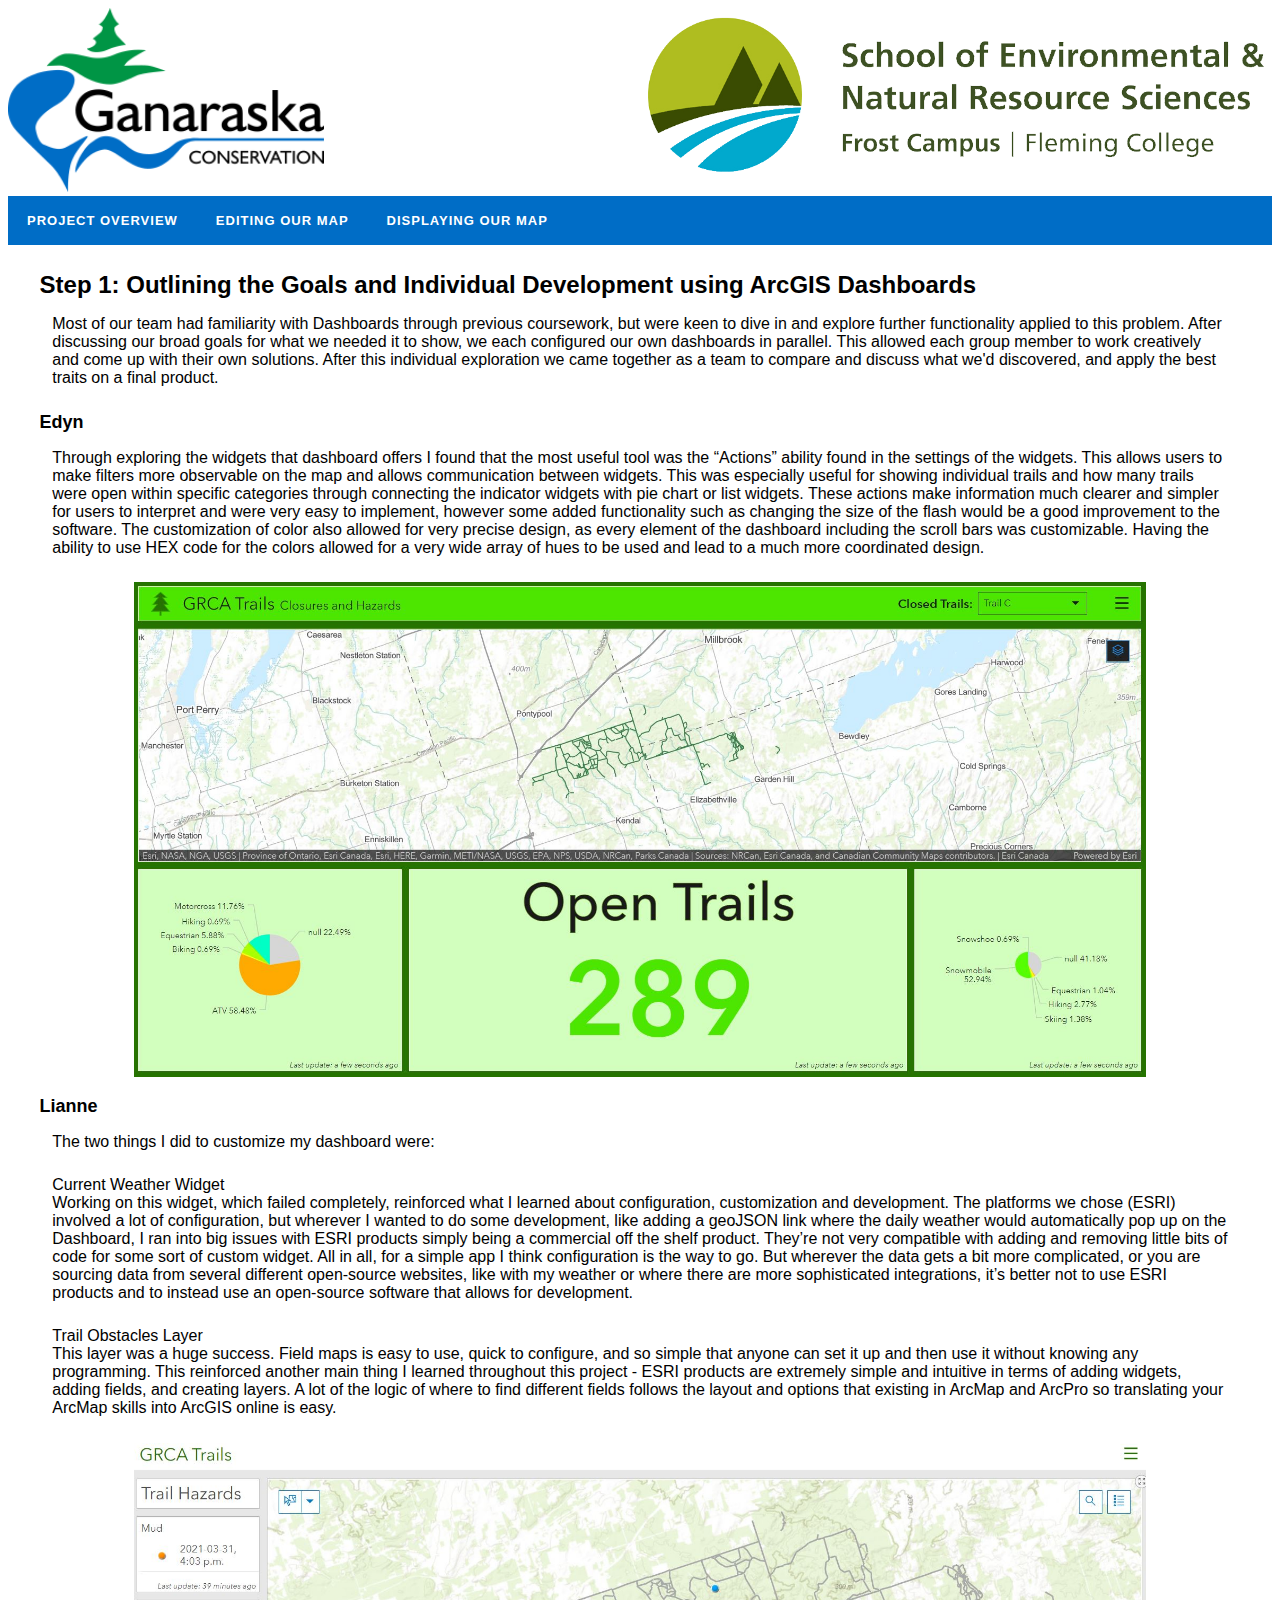
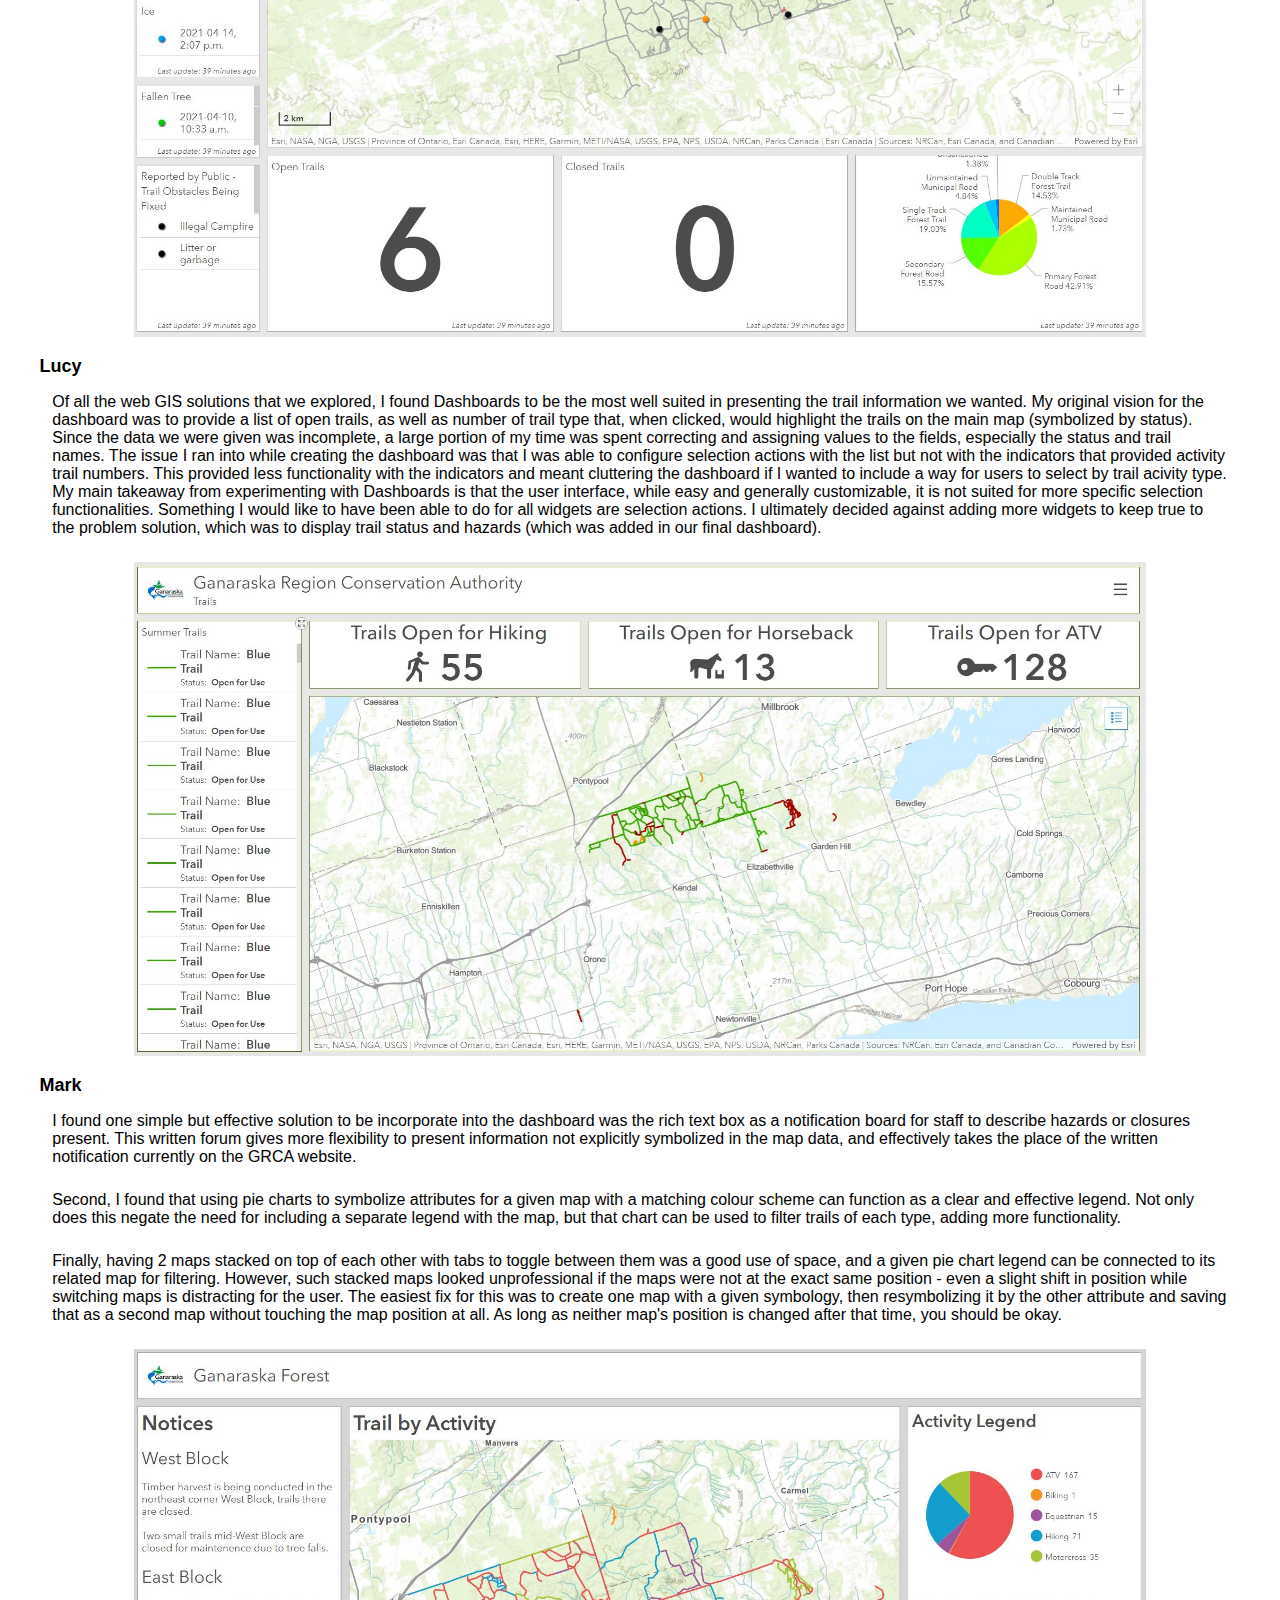
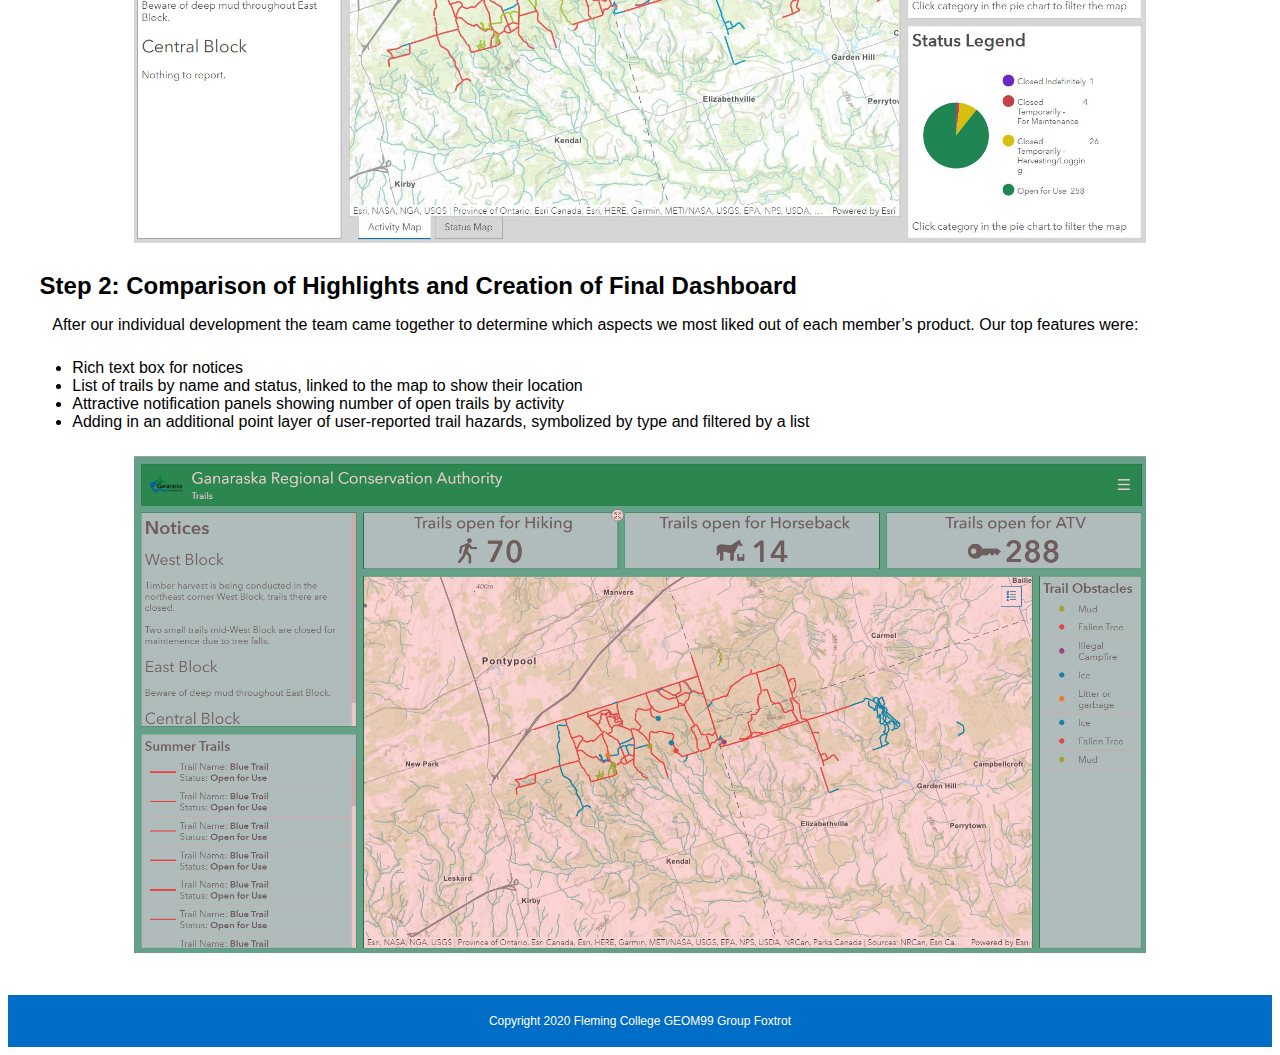
==== display.html @ 64ee19cf "small changes to text format" ====
<!DOCTYPE html>

<html>

<head>
    <meta name="viewport" content="width = device-width, initial-scale = 1.0">
    <link rel="stylesheet" href="stylesheet.css"> <!-- external stylesheet link -->
    <!-- External source for mobile navbar icons -->
    <link rel="stylesheet" href="https://cdnjs.cloudflare.com/ajax/libs/font-awesome/4.7.0/css/font-awesome.min.css">
    <script src="script.js"></script>
    <title>Displaying our Map</title>
</head>

<body>
    <div class="topanchor">
        <div class="bannerrow">
            <div class="bannercol">
                <img src="Ganaraska-Region-Conservation-Authority-Logo.png" alt="banner" class="banner">
            </div>
            <div class="bannercol2">
                <img src="FlemingSENRS_noBackground.png" alt="banner" class="banner">
            </div>
        </div>
        <div class="navbar" id="menu">
            <a href="index.html">PROJECT OVERVIEW</a>
            <a href="editing.html">EDITING OUR MAP</a>
            <a href="display.html">DISPLAYING OUR MAP</a>
            <a href="javascript:void(0);" class="icon" onclick="mobilemenu()">
                <i class="fa fa-bars"></i>
            </a>
        </div>
    </div>

    <h1> Step 1: Outlining the Goals and Individual Development using ArcGIS Dashboards
    </h1>
    <p>
        Most of our team had familiarity with Dashboards through previous coursework, but were keen to dive in and
        explore further functionality applied to this problem. After discussing our broad goals for what we needed it to
        show, we each
        configured our own dashboards in parallel. This allowed each group member to work creatively and come up with
        their own solutions. After this individual exploration we came together as a team to compare and discuss what
        we'd discovered,
        and apply the best traits on a final product.
    </p>

    <h2>Edyn
    </h2>
    <p class="text">
        Through exploring the widgets that dashboard offers I found that the most useful tool was the “Actions” ability
        found in the settings of the widgets. This allows users to make filters more observable on the map and allows
        communication between widgets. This was especially useful for showing individual trails and how many trails were
        open within specific categories through connecting the indicator widgets with pie chart or list widgets. These
        actions make information much clearer and simpler for users to interpret and were very easy to implement,
        however some added functionality such as changing the size of the flash would be a good improvement to the
        software. The customization of color also allowed for very precise design, as every element of the dashboard
        including the scroll bars was customizable. Having the ability to use HEX code for the colors allowed for a very
        wide array of hues to be used and lead to a much more coordinated design.
    </p>
    <div class="dashboard">
        <img src="images/Dashboards/EdynsDashboard.JPG" alt="Edyn's Dashboard">
    </div>
    <h2>Lianne
    </h2>
    <p>
        The two things I did to customize my dashboard were:
    </p>
    <p>
        Current Weather Widget
        <br>
        Working on this widget, which failed completely, reinforced what I learned about configuration, customization
        and development. The platforms we chose (ESRI) involved a lot of configuration, but wherever I wanted to do some
        development, like adding a geoJSON link where the daily weather would automatically pop up on the Dashboard, I
        ran into big issues with ESRI products simply being a commercial off the shelf product. They’re not very
        compatible with adding and removing little bits of code for some sort of custom widget. All in all, for a simple
        app I think configuration is the way to go. But wherever the data gets a bit more complicated, or you are
        sourcing data from several different open-source websites, like with my weather or where there are more
        sophisticated integrations, it’s better not to use ESRI products and to instead use an open-source software that
        allows for development.
    </p>
    <p>
        Trail Obstacles Layer
        <br>
        This layer was a huge success. Field maps is easy to use, quick to configure, and so simple that anyone can set
        it up and then use it without knowing any programming. This reinforced another main thing I learned throughout
        this project - ESRI products are extremely simple and intuitive in terms of adding widgets, adding fields, and
        creating layers. A lot of the logic of where to find different fields follows the layout and options that
        existing in ArcMap and ArcPro so translating your ArcMap skills into ArcGIS online is easy.
    </p>
    <div class="dashboard">
        <img src="images/Dashboards/LiannesDashboard.JPG" alt="Lianne's Dashboard">
    </div>
    <h2>Lucy
    </h2>
    <p>
        Of all the web GIS solutions that we explored, I found Dashboards to be the most well suited in presenting the
        trail information we wanted. My original vision for the dashboard was to provide a list of open trails, as well
        as number of trail type that, when clicked, would highlight the trails on the main map (symbolized by status).
        Since the data we were given was incomplete, a large portion of my time was spent correcting and assigning
        values to the fields, especially the status and trail names. The issue I ran into while creating the dashboard
        was that I was able to configure selection actions with the list but not with the indicators that provided
        activity trail numbers. This provided less functionality with the indicators and meant cluttering the dashboard
        if I wanted to include a way for users to select by trail acivity type. My main takeaway from experimenting with
        Dashboards is that the user interface, while easy and generally customizable, it is not suited for more specific
        selection functionalities. Something I would like to have been able to do for all widgets are selection actions.
        I ultimately decided against adding more widgets to keep true to the problem solution, which was to display
        trail status and hazards (which was added in our final dashboard).
    </p>
    <div class="dashboard">
        <img src="images/Dashboards/LucysDashboard.JPG" alt="Lucy's Dashboard">
    </div>

    <h2>Mark
    </h2>
    <p>
        I found one simple but effective solution to be incorporate into the dashboard was the rich text box as a
        notification
        board for staff to describe hazards or closures present. This written
        forum gives more flexibility to present information not explicitly symbolized in the map data, and effectively
        takes the
        place of the written notification currently on the GRCA website.
    </p>
    <p>
        Second, I found that using pie charts to symbolize attributes for a given map with a matching colour scheme
        can function as a clear and effective legend. Not only does this negate the need for including a separate legend
        with the map, but that chart can be used to filter trails of each type, adding more functionality.
    </p>
    <p>
        Finally, having 2 maps stacked on top of each other with tabs to toggle between them was a good use of space,
        and a
        given pie chart legend can be connected to its related map for filtering. However, such stacked maps looked
        unprofessional if the maps were not at the exact same position - even a slight shift in position while switching
        maps
        is distracting for the user. The easiest fix for this was to create one map with a given symbology, then
        resymbolizing
        it by the other attribute and saving that as a second map without touching the map position at all. As long as
        neither map's
        position is changed after that time, you should be okay.
    </p>

    </p>
    <div class="dashboard">
        <img src="images/Dashboards/MarksDashboard.JPG" alt="Mark's Dashboard">
    </div>

    <h1> Step 2: Comparison of Highlights and Creation of Final Dashboard
    </h1>
    <p>
        After our individual development the team came together to determine which aspects we most liked out of each
        member’s product. Our top features were:
    </p>
    <ul>
        <li>Rich text box for notices</li>
        <li>List of trails by name and status, linked to the map to show their location</li>
        <li>Attractive notification panels showing number of open trails by activity</li>
        <li>Adding in an additional point layer of user-reported trail hazards, symbolized by type and filtered by a
            list</li>
    </ul>

    <div class="dashboard">
        <img src="images/Dashboards/FinaldashUpdated.PNG" alt="Final Dashboard">
    </div>
    <p class="footer"> Copyright 2020 Fleming College GEOM99 Group Foxtrot </p>

</body>

</html>
---- stylesheet.css ----
body {
    font-family: Helvetica, Verdana, Arial, sans-serif;
}
img {
	width: 100%;
}
p,ul,ol {
	width: 93%;
	margin-left: auto;
	margin-right: auto;
	margin-bottom: 2%;
	text-align: left;
}
.footer {
	width: 97%;
	font-size: 12px;
	text-align: center;
	color: white;
	padding: 1.5%;
	background-color: #006dc6;
	margin-bottom: 0;
	margin-top: 3%;
}
h1 {
	font-size: x-large;
	text-align: left;
	width: 95%;
	margin-left: auto;
	margin-right: auto;
	margin-top: 2%;
}
h2 {
	text-align: left;
	width: 95%;
	margin-left: auto;
	margin-right: auto;
	font-size: large;
}

/* navbar */
/* Source: https://www.w3schools.com/howto/howto_js_topnav_responsive.asp */
.navbar{
	overflow: hidden;
	background-color:  #006dc6;
	position: relative;
	top: 0;
	width: 100%;
}
.topitem {
	margin-top: 1em;
	margin: auto;
	margin-bottom: 1.2em;
}
.navbar a{
	float: left;
	color: white;
	padding: 17px 19px;
	text-align: center;
	font-weight: bold;
	text-decoration: none;
	letter-spacing: 1px;
	font-size: 13px;
	display: block;
}
.navbar .icon {
	display: none;
  }
.navbar a:hover {
	background-color: white;
	color: #006dc6;
}
.navbar a.active {
	background-color:  #006dc6;
	color: white;
  }
@media screen and (max-width: 600px) {
	.navbar a:not(:first-child) {display:none;}
	.navbar a.icon {
		float: right;
		display: block;
	}
}
@media screen and (max-width: 600px) {
	.navbar.responsive {position: relative;}
	.navbar.responsive .icon {
		position: absolute;
		right: 0;
		top: 0;
	}
	.navbar.responsive a {
		float: none;
		display: block;
		text-align: left;
	}
}
/* END Navbar */


/* Top banner */
.banner {
	width: 100%;
}
.bannercol {
	float: left;
	width: 25%;
}
.bannercol2 {
	float: right;
	width: 50%;
}
.bannerrow::after {
	content: "";
	clear: both;
	display: table;
}
/* END Top Banner */


/* Problem statement summary */
.pssummary {
	text-align: left;
	font-size: medium;
}

/* END problem statement summary */





/* Problem statement table */
.psrow {
	margin-top: 2%;
	margin-bottom: 2%;
	border: #006dc6;
	border-style: solid;
}
.pscol {
	float: left;
	width: 23%;
	margin-left: 1%;
	margin-right: 1%;
}
.psrow::after {
	content: "";
	clear: both;
	display: table;
}
.pspar {
	text-align: center;
	width: 100%;
}
.psheader {
	margin-top: 4%;
	font-size: x-large;
	text-align: center;
}
.tablefields {
	text-align: center;
	word-break: break-all;
}
/* END Problem statment table */


/* Editing page*/
.webappimages {
	width: 93%;
	margin: auto;
}
.webappimages::after {
	content: "";
	clear: both;
	display: table;
}
.liannewebapp_column {
	width: 50%;
	float: left;
}
.markwebapp_column {
	width: 50%;
	float: left;
}
.caption {
	font-size: small;
	margin-top: 0;
	text-align: center;
	color: grey;
}
.fieldimages {
	width: 93%;
	margin: auto;
	text-align: center;
}
.fieldimages::after {
	content: "";
	clear: both;
	display: table;
}
.fieldmap_column {
	width: 25%;
	float: left;
}
.points {
	font-weight: bold;
}
/* END Editing page */


/* Displaying page */
.dashboard {
	text-align: center;
	width: 80%;
	margin-left: auto;
	margin-right: auto;
}
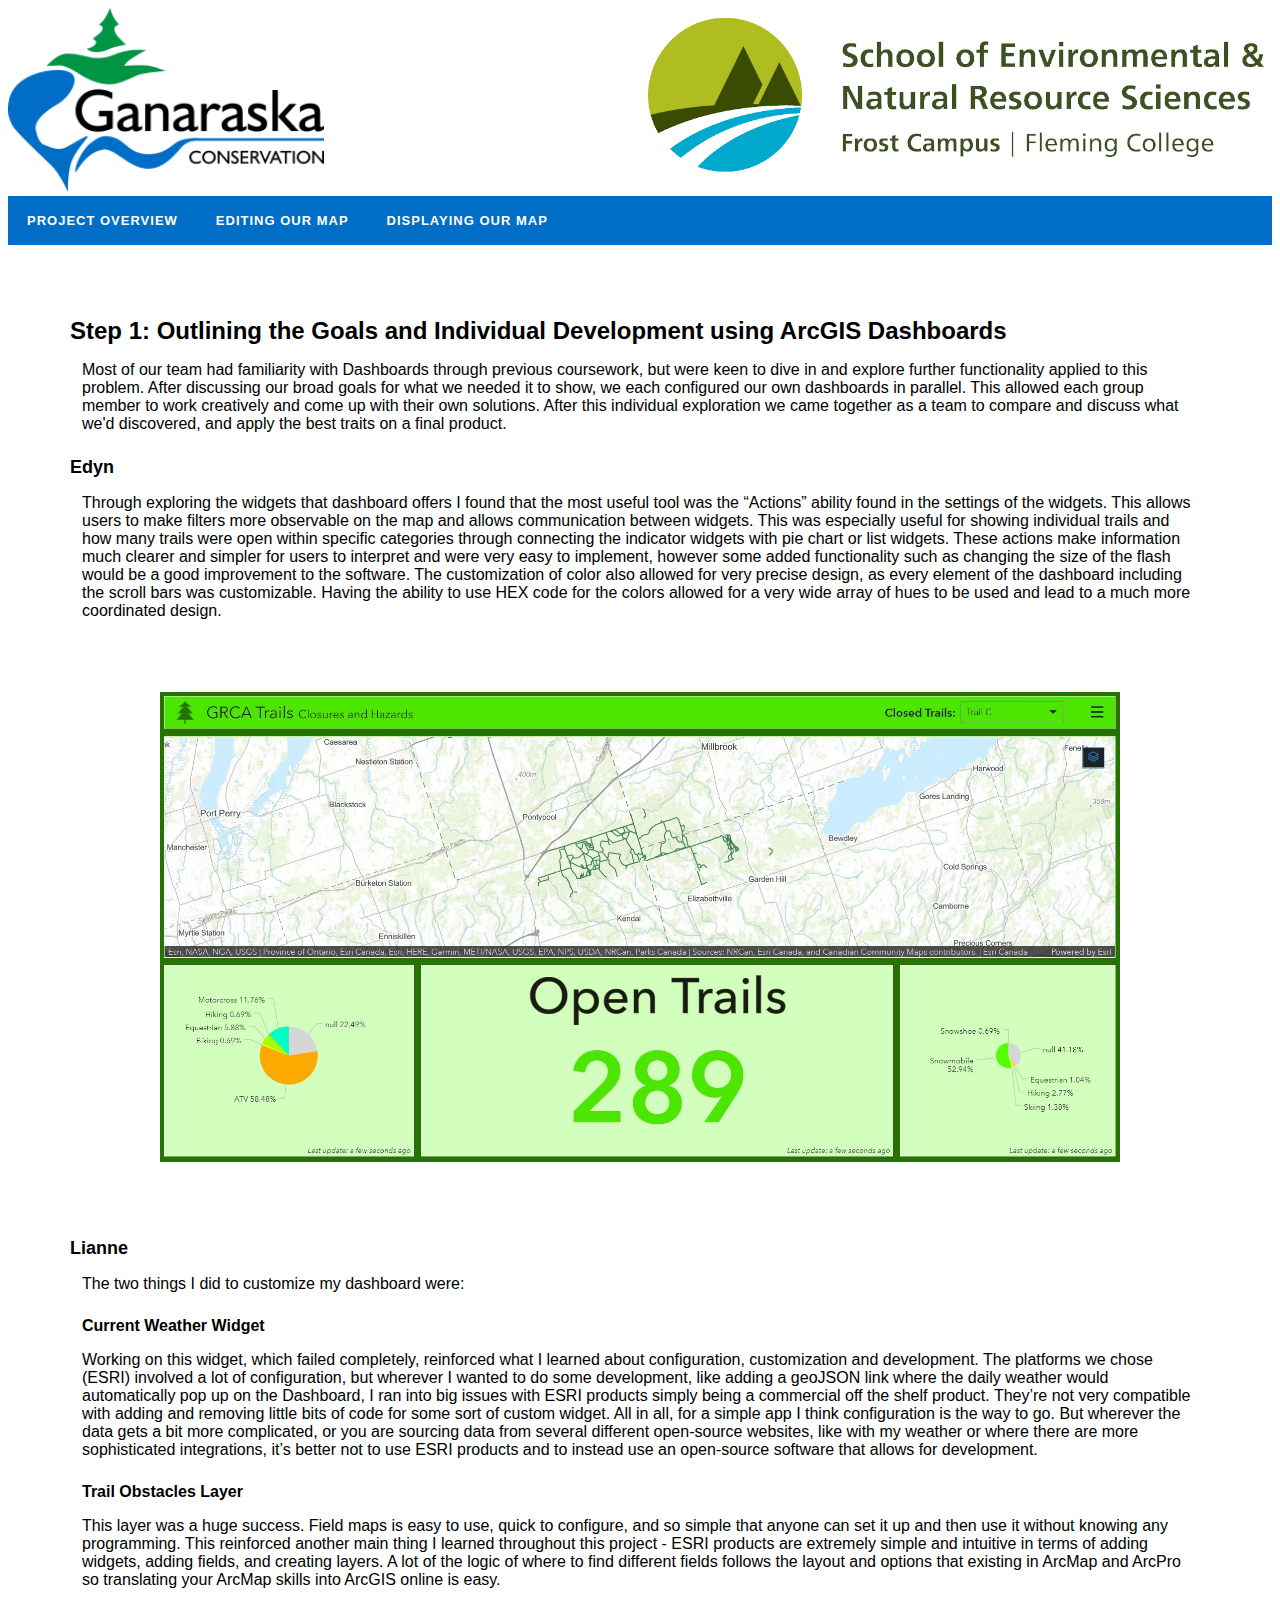
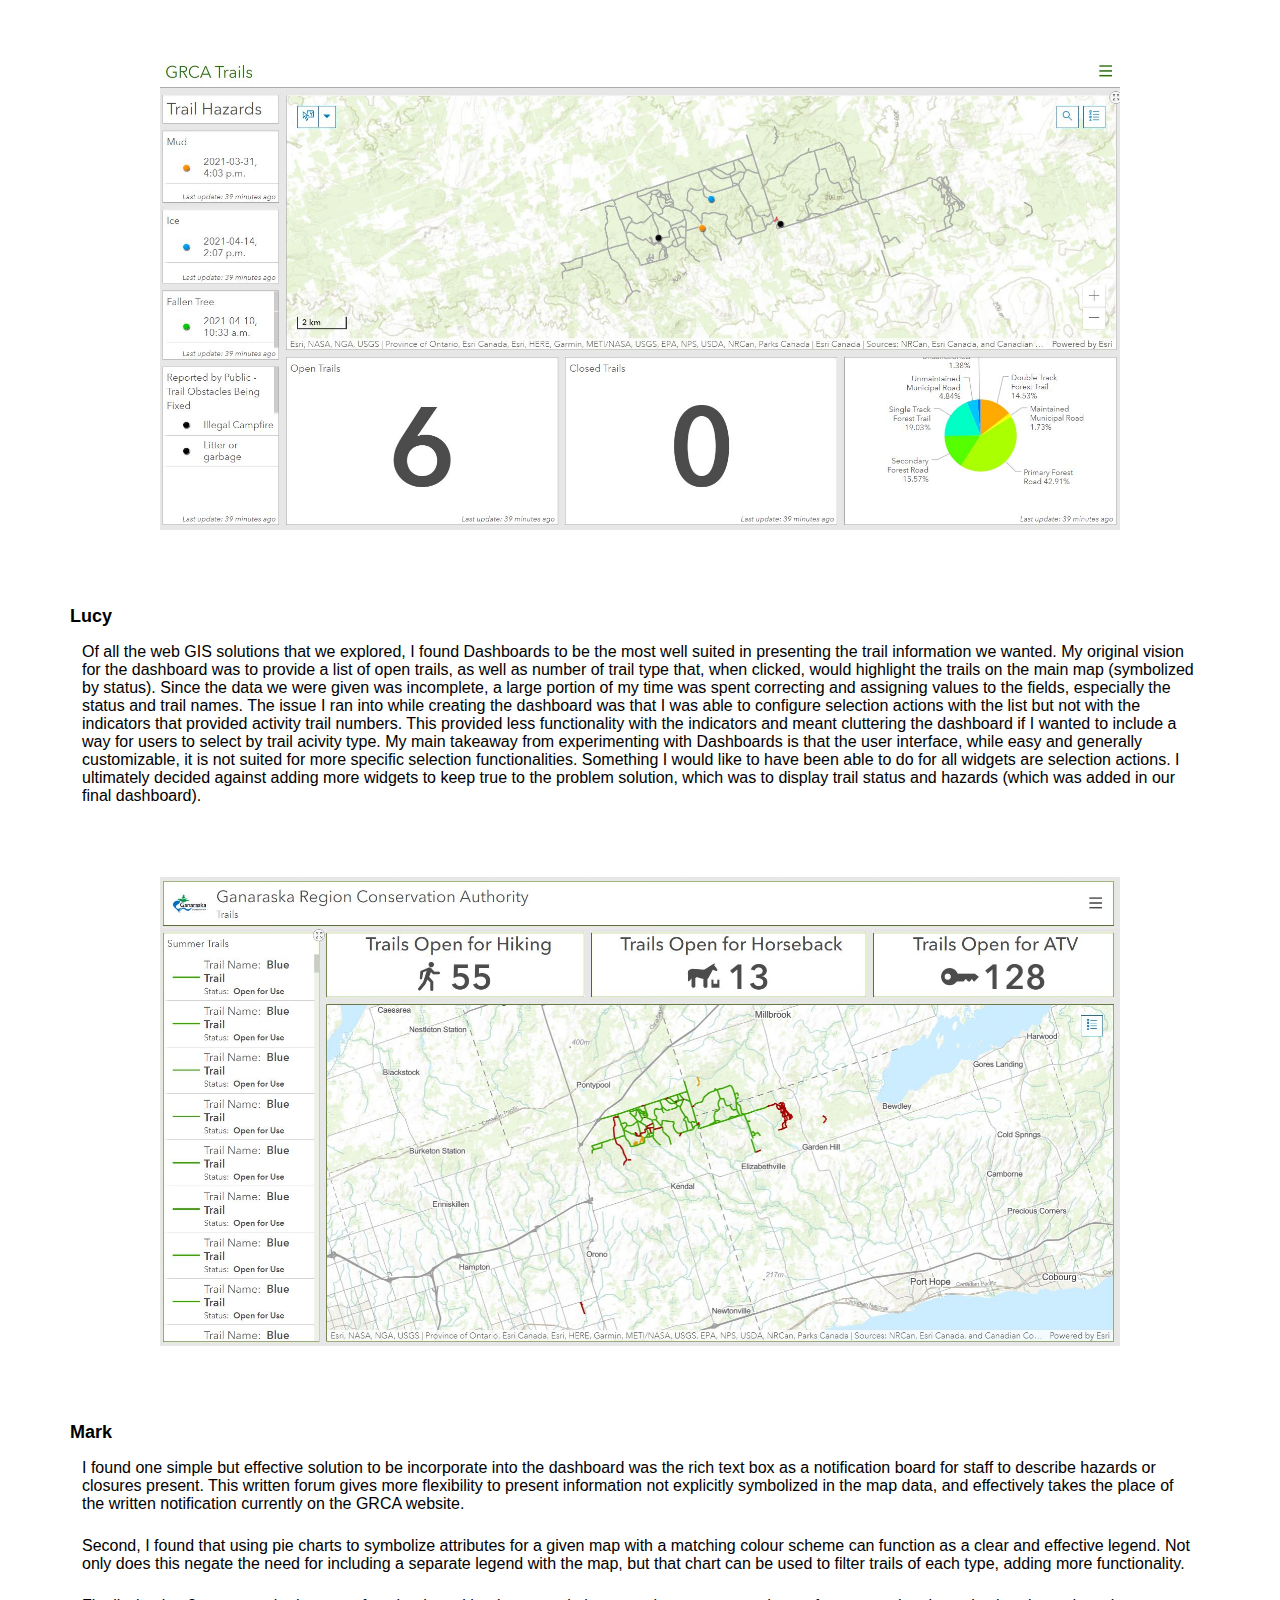
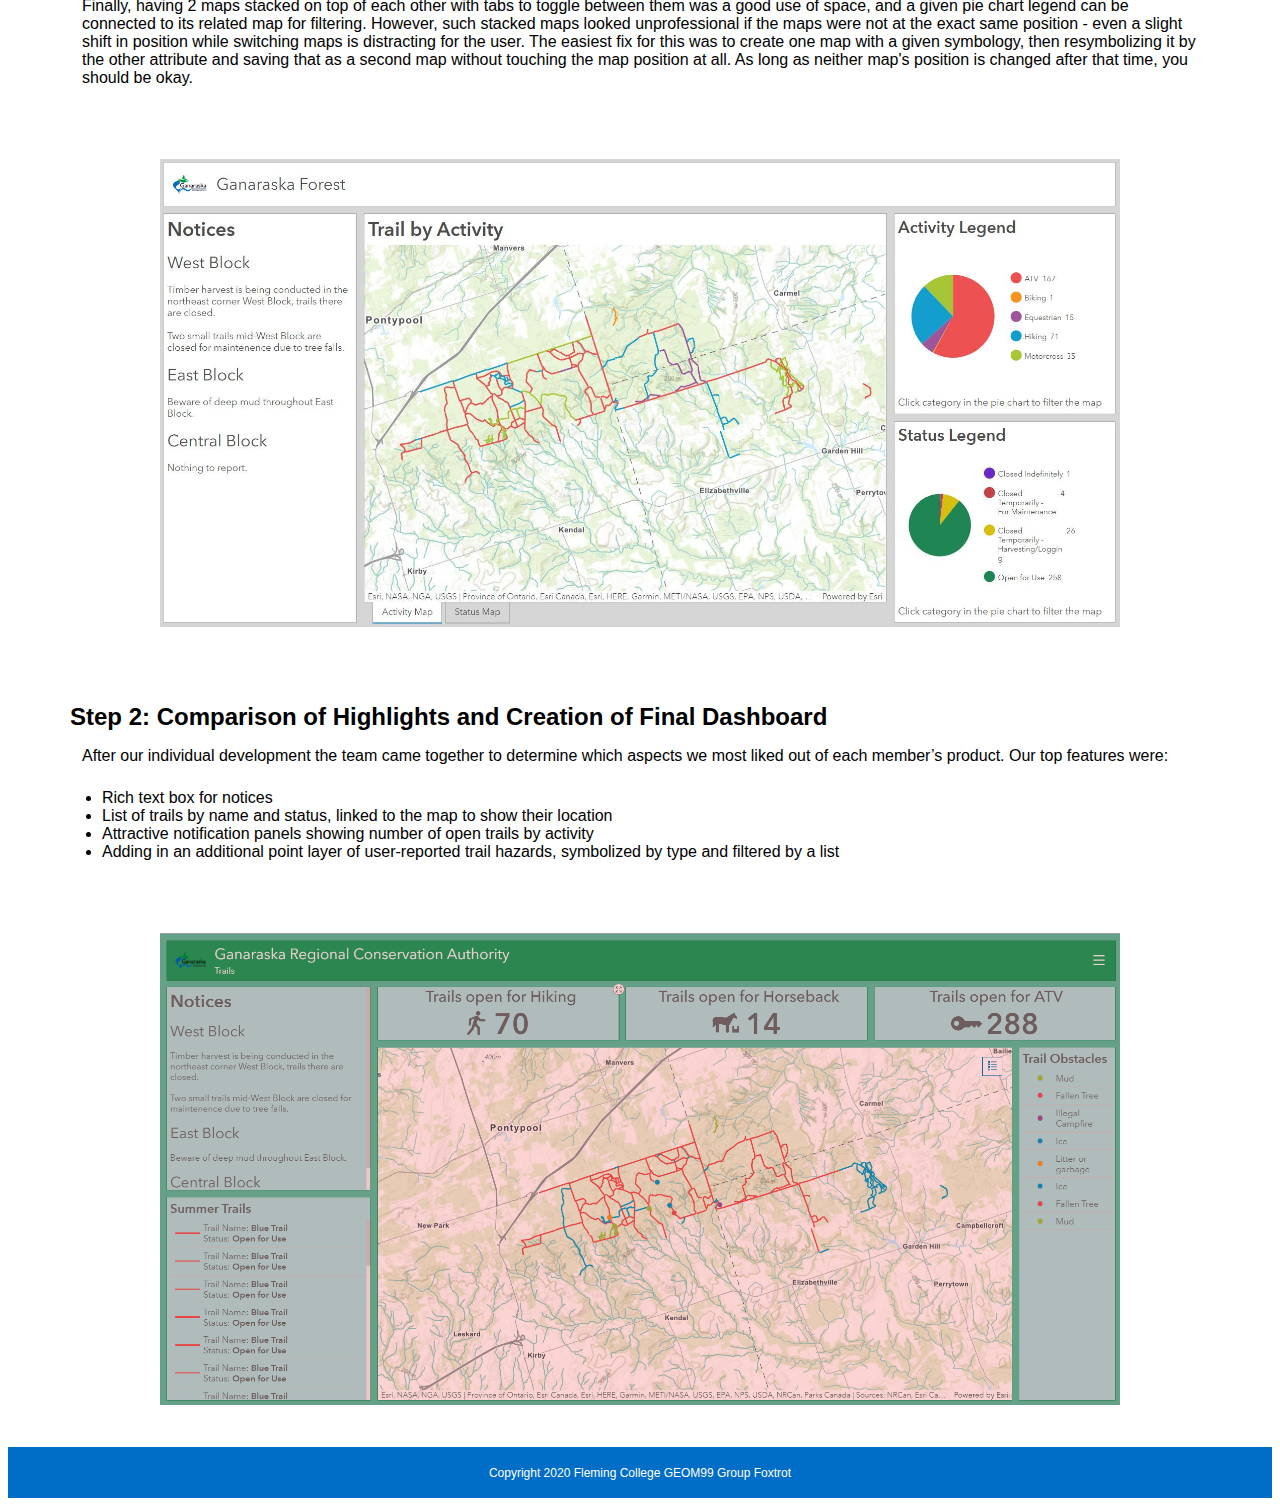
==== commit c512b9c9: "Edited some text, added space btwn text and photos" ====
--- a/display.html
+++ b/display.html
@@ -30,137 +30,139 @@
             </a>
         </div>
     </div>
-
-    <h1> Step 1: Outlining the Goals and Individual Development using ArcGIS Dashboards
-    </h1>
-    <p>
-        Most of our team had familiarity with Dashboards through previous coursework, but were keen to dive in and
-        explore further functionality applied to this problem. After discussing our broad goals for what we needed it to
-        show, we each
-        configured our own dashboards in parallel. This allowed each group member to work creatively and come up with
-        their own solutions. After this individual exploration we came together as a team to compare and discuss what
-        we'd discovered,
-        and apply the best traits on a final product.
-    </p>
-
-    <h2>Edyn
-    </h2>
-    <p class="text">
-        Through exploring the widgets that dashboard offers I found that the most useful tool was the “Actions” ability
-        found in the settings of the widgets. This allows users to make filters more observable on the map and allows
-        communication between widgets. This was especially useful for showing individual trails and how many trails were
-        open within specific categories through connecting the indicator widgets with pie chart or list widgets. These
-        actions make information much clearer and simpler for users to interpret and were very easy to implement,
-        however some added functionality such as changing the size of the flash would be a good improvement to the
-        software. The customization of color also allowed for very precise design, as every element of the dashboard
-        including the scroll bars was customizable. Having the ability to use HEX code for the colors allowed for a very
-        wide array of hues to be used and lead to a much more coordinated design.
-    </p>
+    <div class="content">
+        <div class="section">
+            <h1> Step 1: Outlining the Goals and Individual Development using ArcGIS Dashboards
+            </h1>
+            <p>
+                Most of our team had familiarity with Dashboards through previous coursework, but were keen to dive in and
+                explore further functionality applied to this problem. After discussing our broad goals for what we needed it to
+                show, we each
+                configured our own dashboards in parallel. This allowed each group member to work creatively and come up with
+                their own solutions. After this individual exploration we came together as a team to compare and discuss what
+                we'd discovered,
+                and apply the best traits on a final product.
+            </p>
+            <h2>Edyn
+            </h2>
+            <p class="text">
+                Through exploring the widgets that dashboard offers I found that the most useful tool was the “Actions” ability
+                found in the settings of the widgets. This allows users to make filters more observable on the map and allows
+                communication between widgets. This was especially useful for showing individual trails and how many trails were
+                open within specific categories through connecting the indicator widgets with pie chart or list widgets. These
+                actions make information much clearer and simpler for users to interpret and were very easy to implement,
+                however some added functionality such as changing the size of the flash would be a good improvement to the
+                software. The customization of color also allowed for very precise design, as every element of the dashboard
+                including the scroll bars was customizable. Having the ability to use HEX code for the colors allowed for a very
+                wide array of hues to be used and lead to a much more coordinated design.
+            </p>
+        </div>
     <div class="dashboard">
         <img src="images/Dashboards/EdynsDashboard.JPG" alt="Edyn's Dashboard">
     </div>
-    <h2>Lianne
-    </h2>
-    <p>
-        The two things I did to customize my dashboard were:
-    </p>
-    <p>
-        Current Weather Widget
-        <br>
-        Working on this widget, which failed completely, reinforced what I learned about configuration, customization
-        and development. The platforms we chose (ESRI) involved a lot of configuration, but wherever I wanted to do some
-        development, like adding a geoJSON link where the daily weather would automatically pop up on the Dashboard, I
-        ran into big issues with ESRI products simply being a commercial off the shelf product. They’re not very
-        compatible with adding and removing little bits of code for some sort of custom widget. All in all, for a simple
-        app I think configuration is the way to go. But wherever the data gets a bit more complicated, or you are
-        sourcing data from several different open-source websites, like with my weather or where there are more
-        sophisticated integrations, it’s better not to use ESRI products and to instead use an open-source software that
-        allows for development.
-    </p>
-    <p>
-        Trail Obstacles Layer
-        <br>
-        This layer was a huge success. Field maps is easy to use, quick to configure, and so simple that anyone can set
-        it up and then use it without knowing any programming. This reinforced another main thing I learned throughout
-        this project - ESRI products are extremely simple and intuitive in terms of adding widgets, adding fields, and
-        creating layers. A lot of the logic of where to find different fields follows the layout and options that
-        existing in ArcMap and ArcPro so translating your ArcMap skills into ArcGIS online is easy.
-    </p>
+    <div class="section">
+        <h2>Lianne
+        </h2>
+        <p>
+            The two things I did to customize my dashboard were:
+        </p>
+        <p class="lianneheader">Current Weather Widget</p>
+        <p>
+            Working on this widget, which failed completely, reinforced what I learned about configuration, customization
+            and development. The platforms we chose (ESRI) involved a lot of configuration, but wherever I wanted to do some
+            development, like adding a geoJSON link where the daily weather would automatically pop up on the Dashboard, I
+            ran into big issues with ESRI products simply being a commercial off the shelf product. They’re not very
+            compatible with adding and removing little bits of code for some sort of custom widget. All in all, for a simple
+            app I think configuration is the way to go. But wherever the data gets a bit more complicated, or you are
+            sourcing data from several different open-source websites, like with my weather or where there are more
+            sophisticated integrations, it’s better not to use ESRI products and to instead use an open-source software that
+            allows for development.
+        </p>
+        <p class="lianneheader">Trail Obstacles Layer</p>
+        <p>
+            This layer was a huge success. Field maps is easy to use, quick to configure, and so simple that anyone can set
+            it up and then use it without knowing any programming. This reinforced another main thing I learned throughout
+            this project - ESRI products are extremely simple and intuitive in terms of adding widgets, adding fields, and
+            creating layers. A lot of the logic of where to find different fields follows the layout and options that
+            existing in ArcMap and ArcPro so translating your ArcMap skills into ArcGIS online is easy.
+        </p>
+    </div>
     <div class="dashboard">
         <img src="images/Dashboards/LiannesDashboard.JPG" alt="Lianne's Dashboard">
     </div>
-    <h2>Lucy
-    </h2>
-    <p>
-        Of all the web GIS solutions that we explored, I found Dashboards to be the most well suited in presenting the
-        trail information we wanted. My original vision for the dashboard was to provide a list of open trails, as well
-        as number of trail type that, when clicked, would highlight the trails on the main map (symbolized by status).
-        Since the data we were given was incomplete, a large portion of my time was spent correcting and assigning
-        values to the fields, especially the status and trail names. The issue I ran into while creating the dashboard
-        was that I was able to configure selection actions with the list but not with the indicators that provided
-        activity trail numbers. This provided less functionality with the indicators and meant cluttering the dashboard
-        if I wanted to include a way for users to select by trail acivity type. My main takeaway from experimenting with
-        Dashboards is that the user interface, while easy and generally customizable, it is not suited for more specific
-        selection functionalities. Something I would like to have been able to do for all widgets are selection actions.
-        I ultimately decided against adding more widgets to keep true to the problem solution, which was to display
-        trail status and hazards (which was added in our final dashboard).
-    </p>
+    <div class="section">
+        <h2>Lucy
+        </h2>
+        <p>
+            Of all the web GIS solutions that we explored, I found Dashboards to be the most well suited in presenting the
+            trail information we wanted. My original vision for the dashboard was to provide a list of open trails, as well
+            as number of trail type that, when clicked, would highlight the trails on the main map (symbolized by status).
+            Since the data we were given was incomplete, a large portion of my time was spent correcting and assigning
+            values to the fields, especially the status and trail names. The issue I ran into while creating the dashboard
+            was that I was able to configure selection actions with the list but not with the indicators that provided
+            activity trail numbers. This provided less functionality with the indicators and meant cluttering the dashboard
+            if I wanted to include a way for users to select by trail acivity type. My main takeaway from experimenting with
+            Dashboards is that the user interface, while easy and generally customizable, it is not suited for more specific
+            selection functionalities. Something I would like to have been able to do for all widgets are selection actions.
+            I ultimately decided against adding more widgets to keep true to the problem solution, which was to display
+            trail status and hazards (which was added in our final dashboard).
+        </p>
+    </div>
     <div class="dashboard">
         <img src="images/Dashboards/LucysDashboard.JPG" alt="Lucy's Dashboard">
     </div>
-
-    <h2>Mark
-    </h2>
-    <p>
-        I found one simple but effective solution to be incorporate into the dashboard was the rich text box as a
-        notification
-        board for staff to describe hazards or closures present. This written
-        forum gives more flexibility to present information not explicitly symbolized in the map data, and effectively
-        takes the
-        place of the written notification currently on the GRCA website.
-    </p>
-    <p>
-        Second, I found that using pie charts to symbolize attributes for a given map with a matching colour scheme
-        can function as a clear and effective legend. Not only does this negate the need for including a separate legend
-        with the map, but that chart can be used to filter trails of each type, adding more functionality.
-    </p>
-    <p>
-        Finally, having 2 maps stacked on top of each other with tabs to toggle between them was a good use of space,
-        and a
-        given pie chart legend can be connected to its related map for filtering. However, such stacked maps looked
-        unprofessional if the maps were not at the exact same position - even a slight shift in position while switching
-        maps
-        is distracting for the user. The easiest fix for this was to create one map with a given symbology, then
-        resymbolizing
-        it by the other attribute and saving that as a second map without touching the map position at all. As long as
-        neither map's
-        position is changed after that time, you should be okay.
-    </p>
-
-    </p>
+    <div class="section">
+        <h2>Mark
+        </h2>
+        <p>
+            I found one simple but effective solution to be incorporate into the dashboard was the rich text box as a
+            notification
+            board for staff to describe hazards or closures present. This written
+            forum gives more flexibility to present information not explicitly symbolized in the map data, and effectively
+            takes the
+            place of the written notification currently on the GRCA website.
+        </p>
+        <p>
+            Second, I found that using pie charts to symbolize attributes for a given map with a matching colour scheme
+            can function as a clear and effective legend. Not only does this negate the need for including a separate legend
+            with the map, but that chart can be used to filter trails of each type, adding more functionality.
+        </p>
+        <p>
+            Finally, having 2 maps stacked on top of each other with tabs to toggle between them was a good use of space,
+            and a
+            given pie chart legend can be connected to its related map for filtering. However, such stacked maps looked
+            unprofessional if the maps were not at the exact same position - even a slight shift in position while switching
+            maps
+            is distracting for the user. The easiest fix for this was to create one map with a given symbology, then
+            resymbolizing
+            it by the other attribute and saving that as a second map without touching the map position at all. As long as
+            neither map's
+            position is changed after that time, you should be okay.
+        </p>
+    </div>
     <div class="dashboard">
         <img src="images/Dashboards/MarksDashboard.JPG" alt="Mark's Dashboard">
     </div>
-
-    <h1> Step 2: Comparison of Highlights and Creation of Final Dashboard
-    </h1>
-    <p>
-        After our individual development the team came together to determine which aspects we most liked out of each
-        member’s product. Our top features were:
-    </p>
-    <ul>
-        <li>Rich text box for notices</li>
-        <li>List of trails by name and status, linked to the map to show their location</li>
-        <li>Attractive notification panels showing number of open trails by activity</li>
-        <li>Adding in an additional point layer of user-reported trail hazards, symbolized by type and filtered by a
-            list</li>
-    </ul>
-
+    <div class="section">
+        <h1> Step 2: Comparison of Highlights and Creation of Final Dashboard
+        </h1>
+        <p>
+            After our individual development the team came together to determine which aspects we most liked out of each
+            member’s product. Our top features were:
+        </p>
+        <ul>
+            <li>Rich text box for notices</li>
+            <li>List of trails by name and status, linked to the map to show their location</li>
+            <li>Attractive notification panels showing number of open trails by activity</li>
+            <li>Adding in an additional point layer of user-reported trail hazards, symbolized by type and filtered by a
+                list</li>
+        </ul>
+    </div>
     <div class="dashboard">
         <img src="images/Dashboards/FinaldashUpdated.PNG" alt="Final Dashboard">
     </div>
+    </div>
     <p class="footer"> Copyright 2020 Fleming College GEOM99 Group Foxtrot </p>
-
 </body>
 
 </html>--- a/stylesheet.css
+++ b/stylesheet.css
@@ -4,11 +4,28 @@
 img {
 	width: 100%;
 }
+.content {
+	max-width: 1200px;
+	margin: auto;
+}
+.section {
+	margin-top: 6%;
+	margin-bottom: 6%; 
+}
+
 p,ul,ol {
 	width: 93%;
 	margin-left: auto;
 	margin-right: auto;
 	margin-bottom: 2%;
+	text-align: left;
+}
+.lianneheader {
+	font-weight: bold;
+	width: 93%;
+	margin-left: auto;
+	margin-right: auto;
+	margin-bottom: 0;
 	text-align: left;
 }
 .footer {
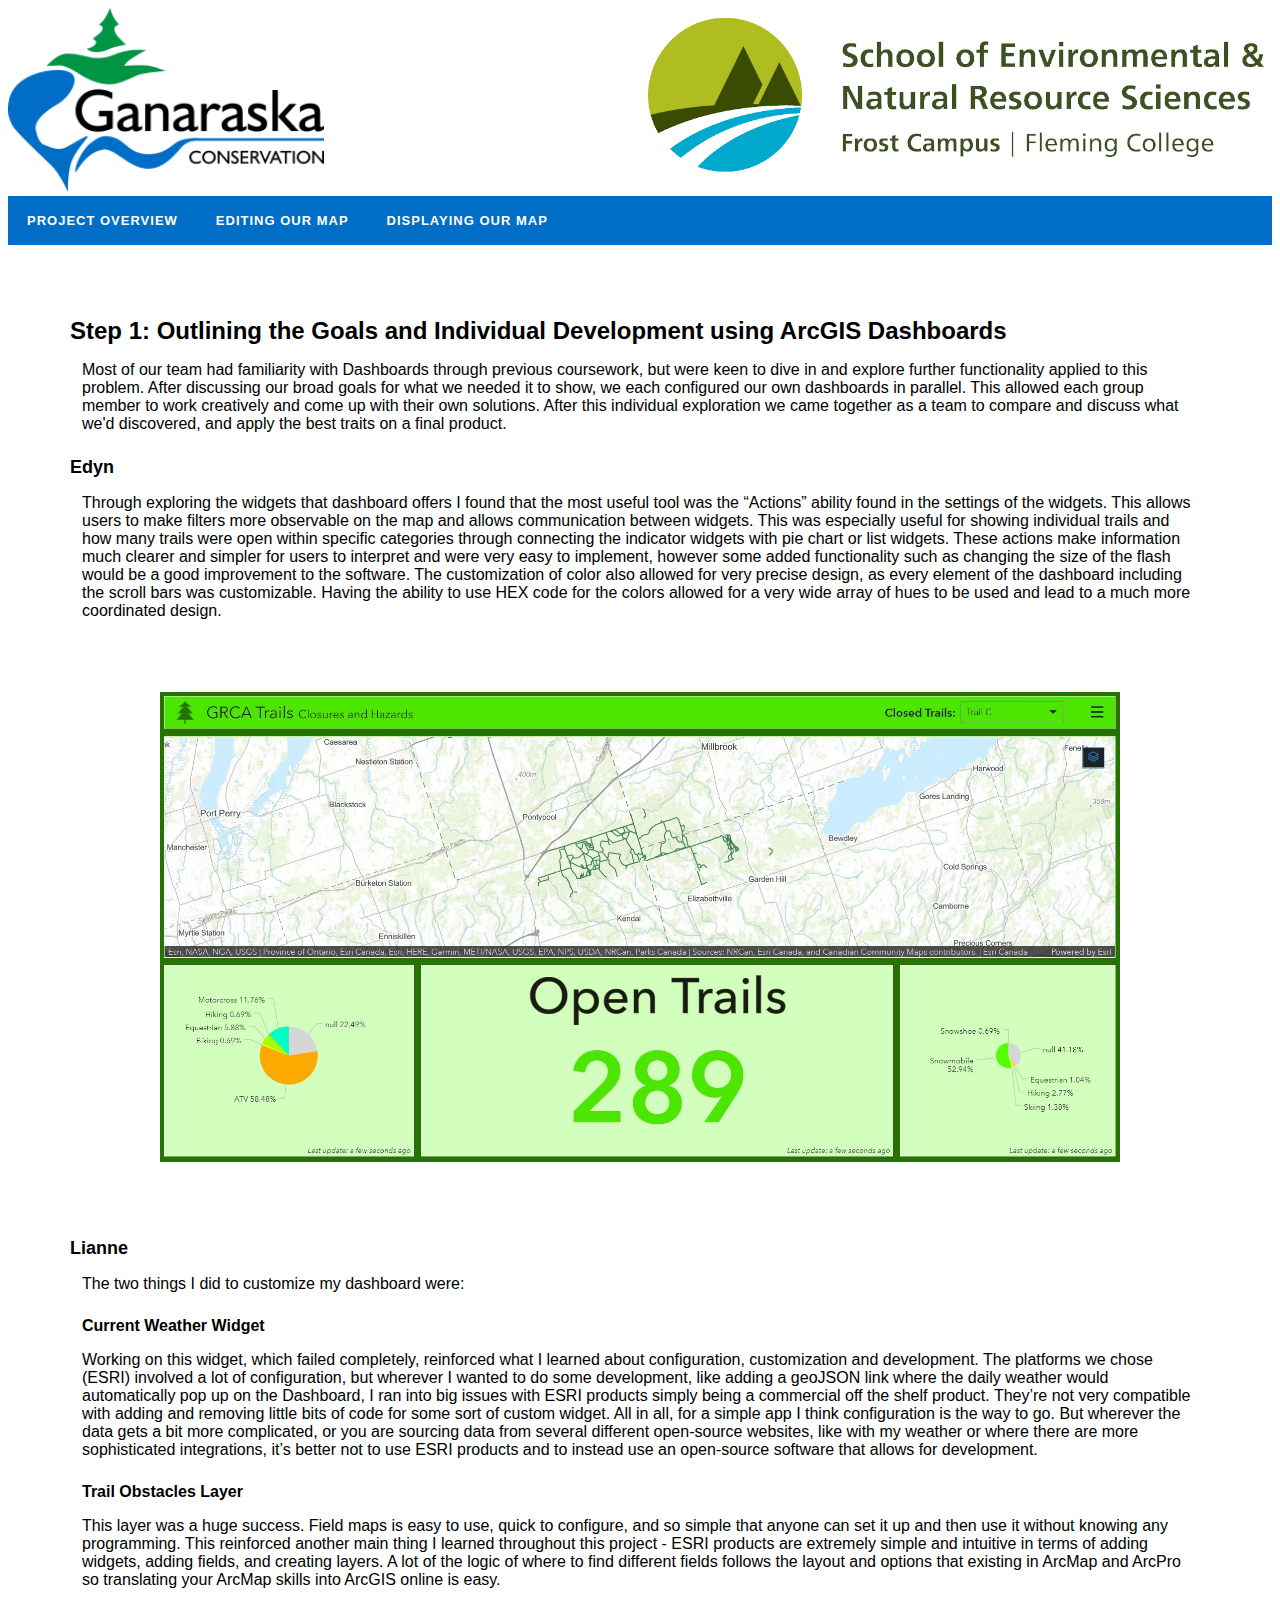
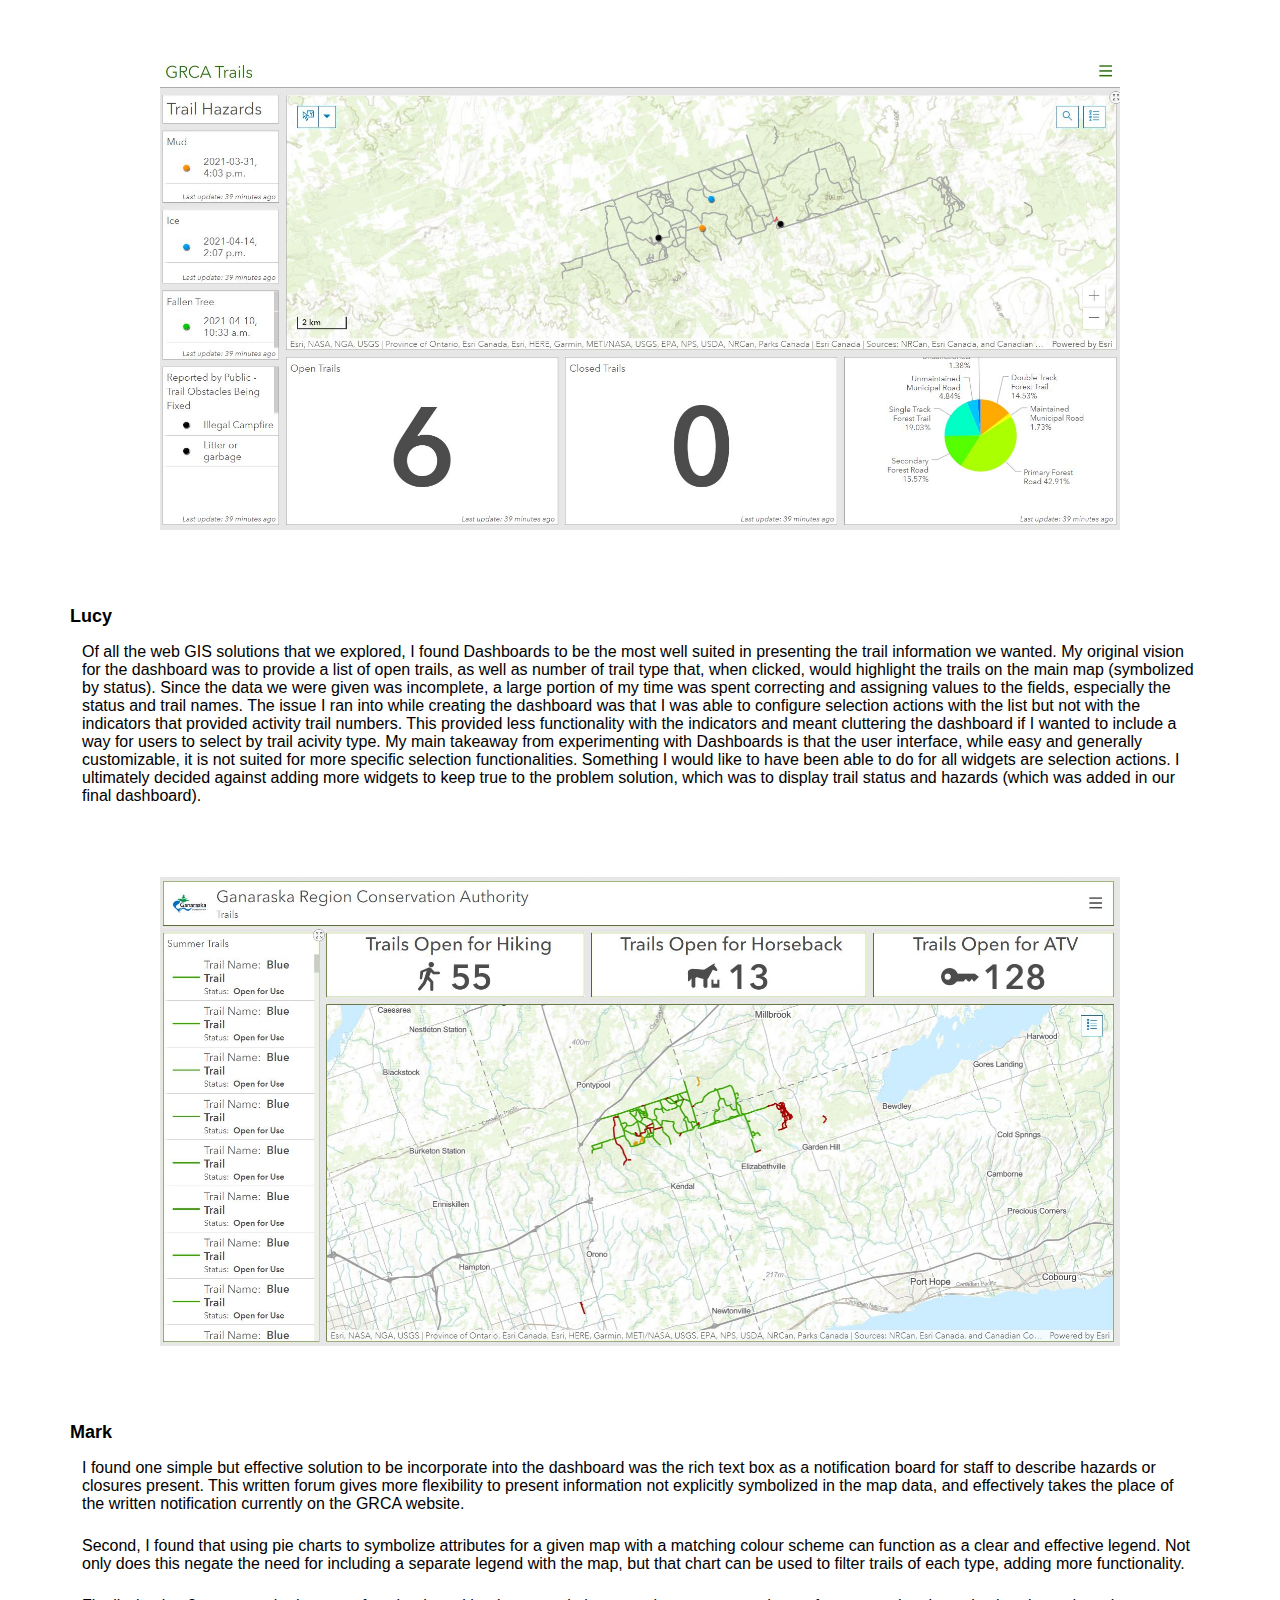
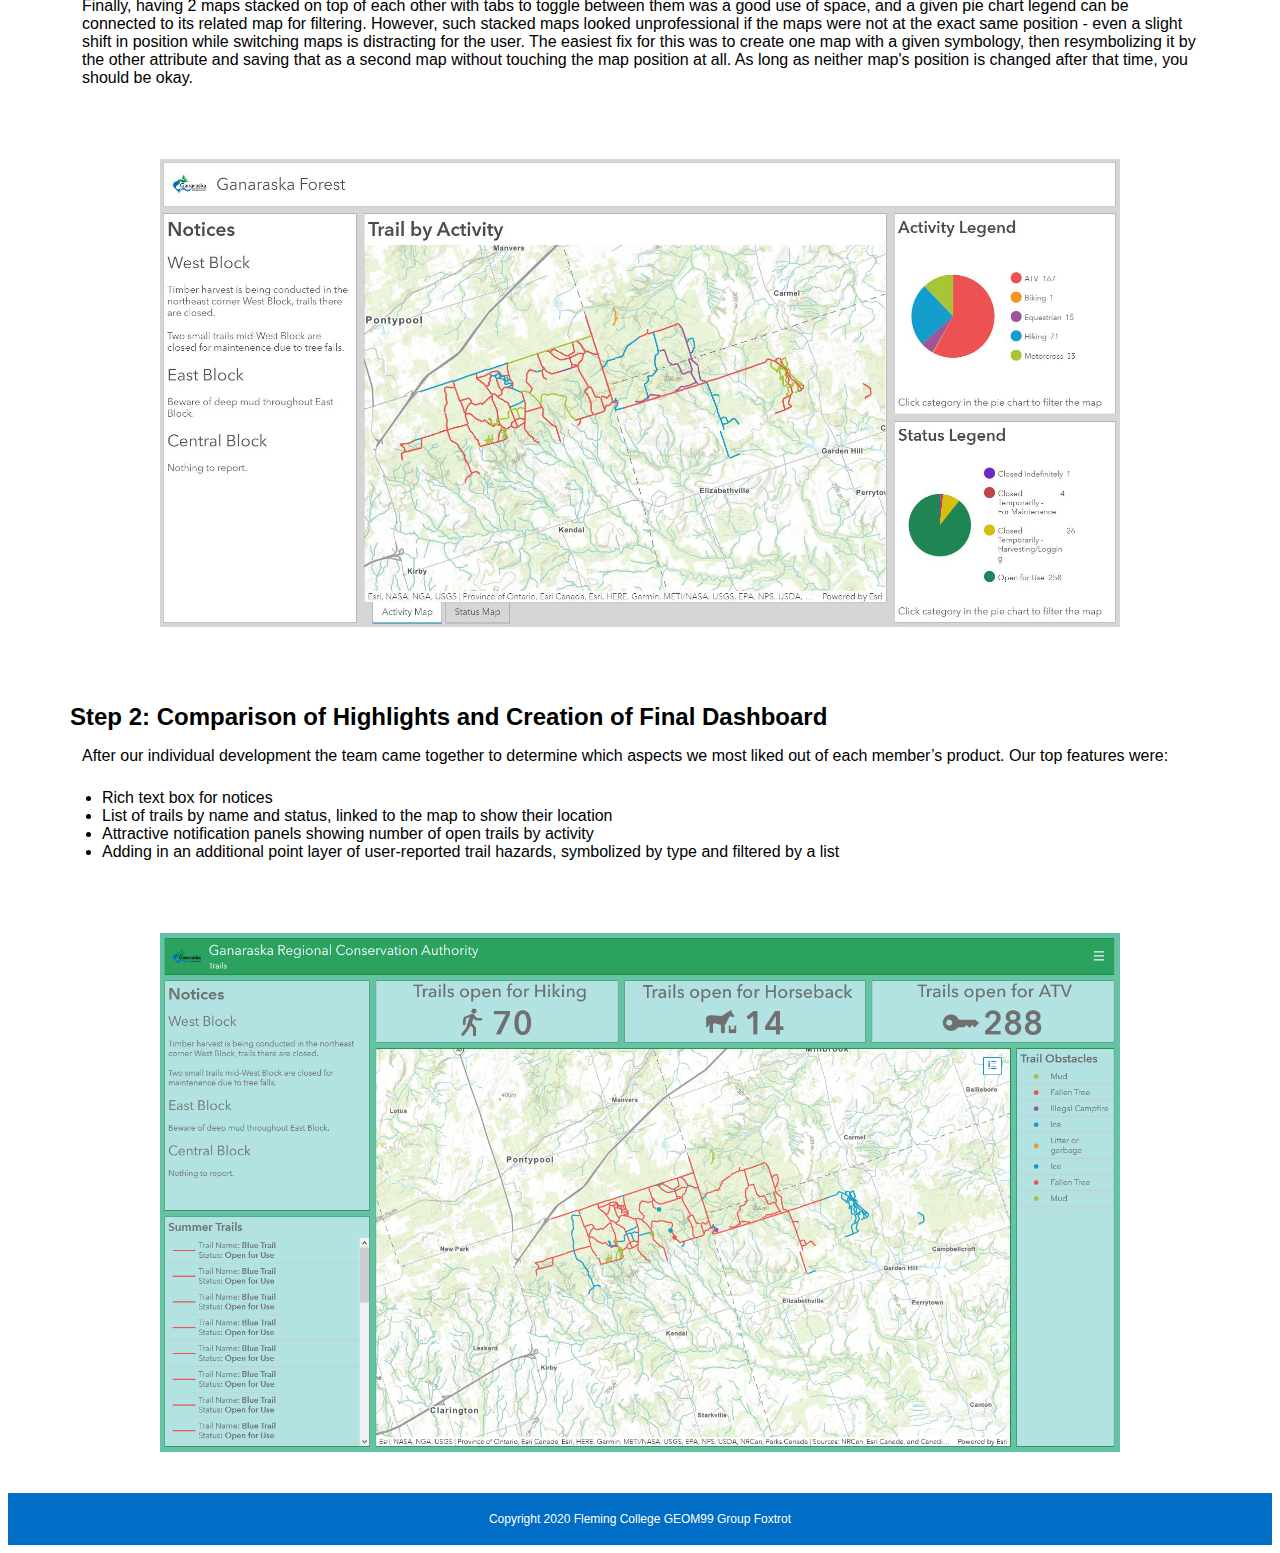
==== commit 21fc4260: "New Final Dash Photo no scrollbar" ====
--- a/display.html
+++ b/display.html
@@ -159,7 +159,7 @@
         </ul>
     </div>
     <div class="dashboard">
-        <img src="images/Dashboards/FinaldashUpdated.PNG" alt="Final Dashboard">
+        <img src="images/Dashboards/FinaldashUpdatedv2.PNG" alt="Final Dashboard">
     </div>
     </div>
     <p class="footer"> Copyright 2020 Fleming College GEOM99 Group Foxtrot </p>
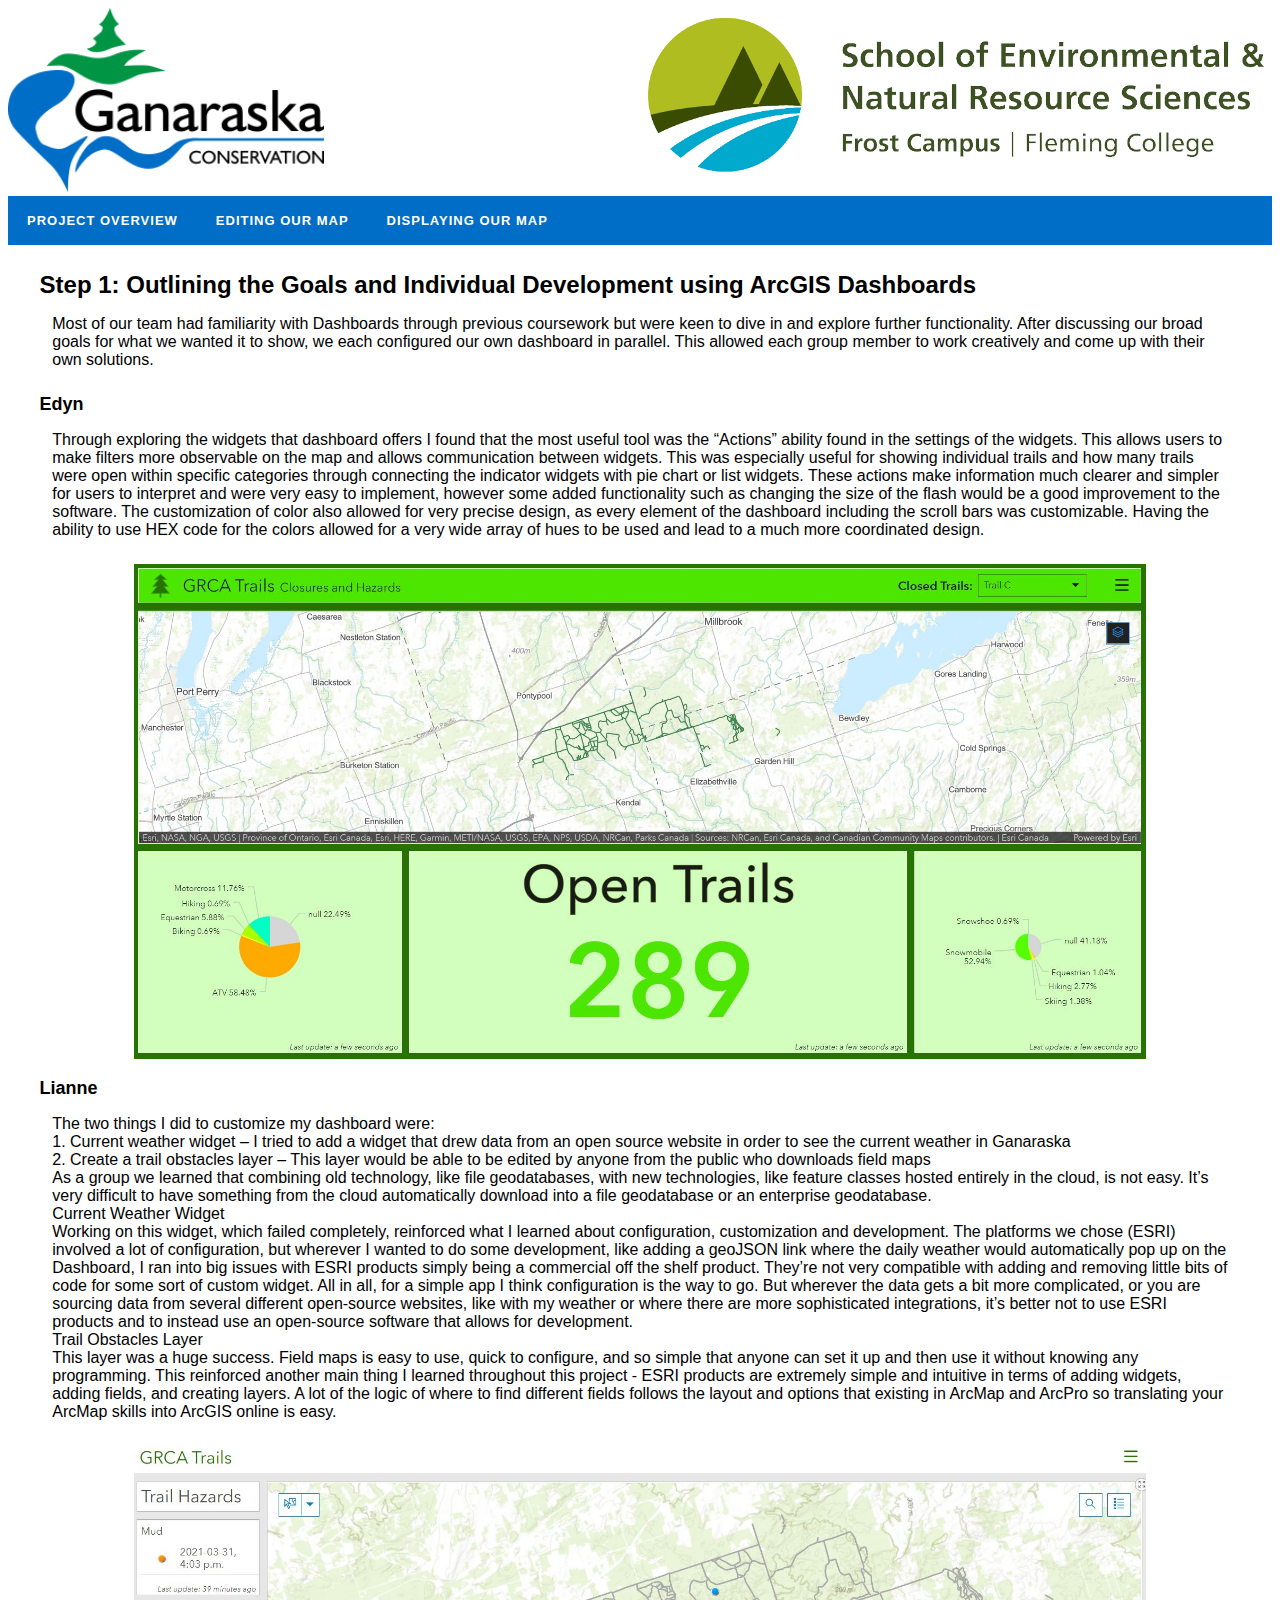
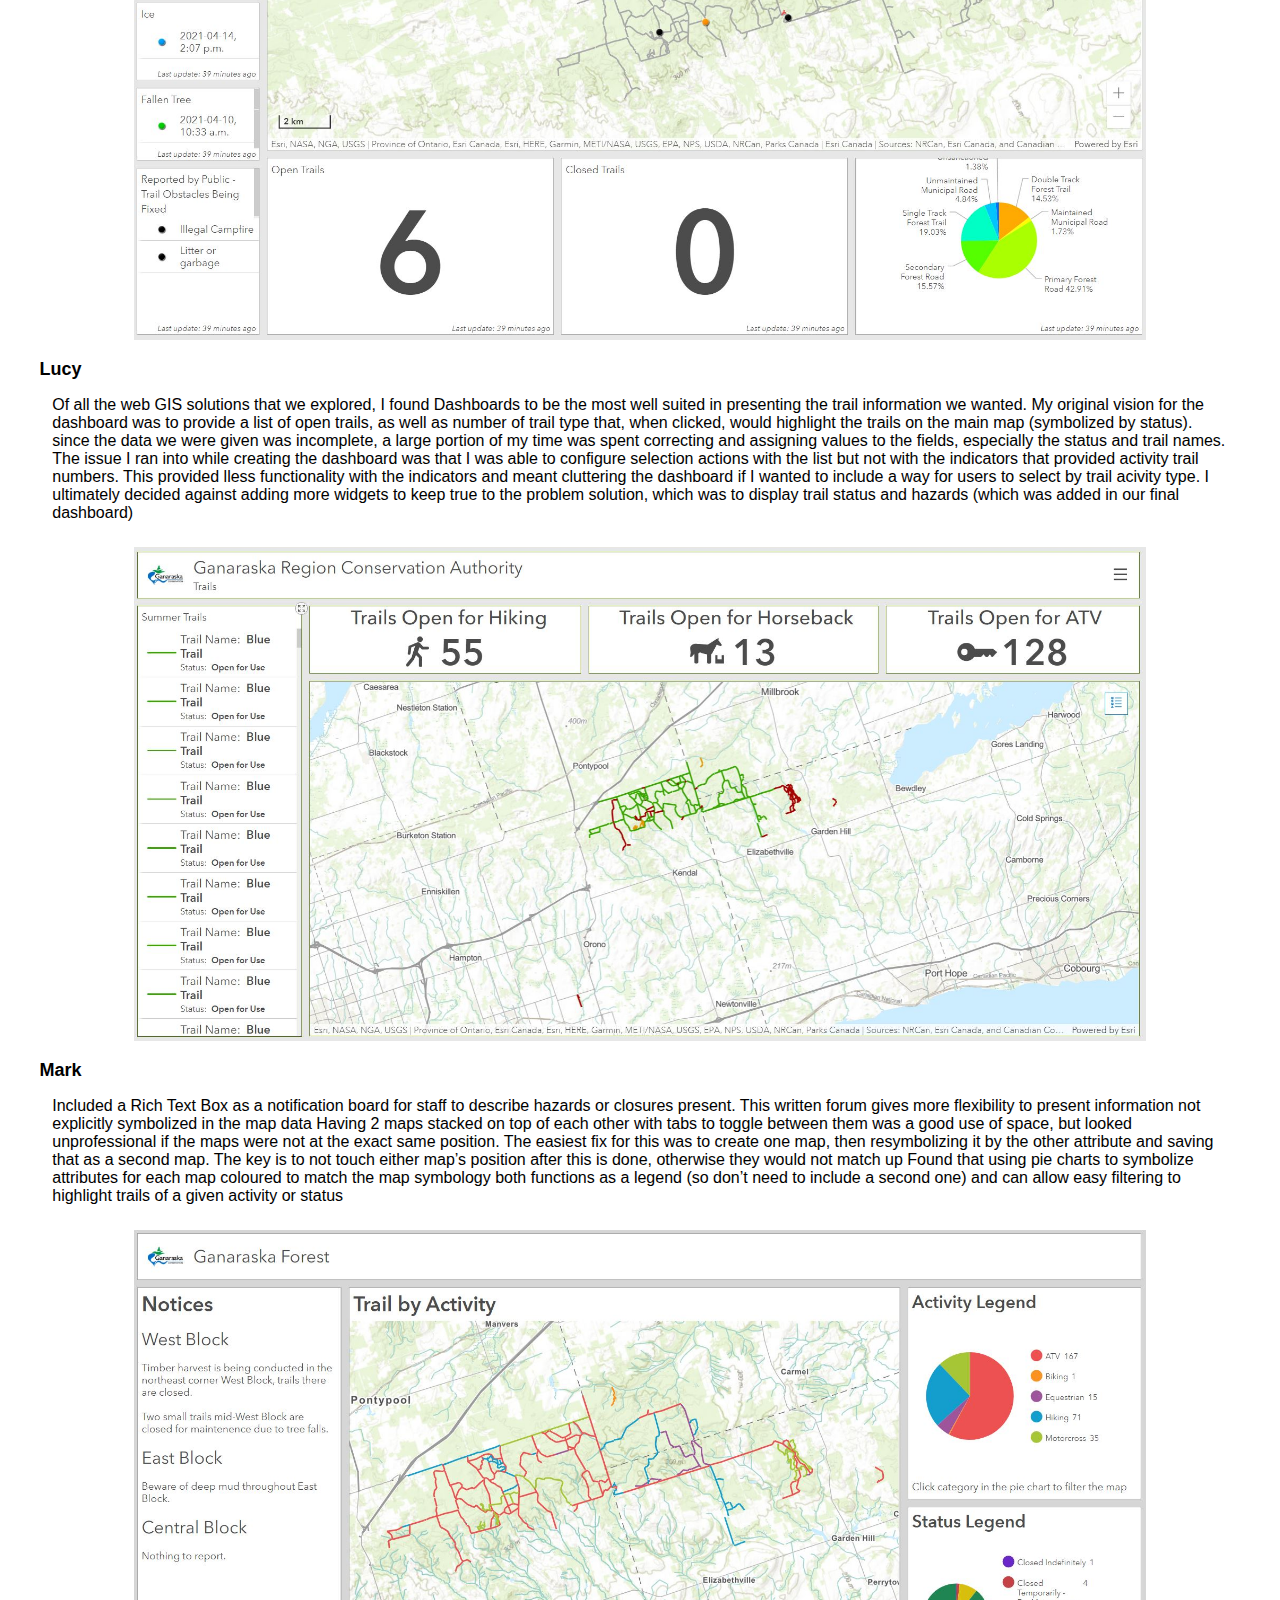
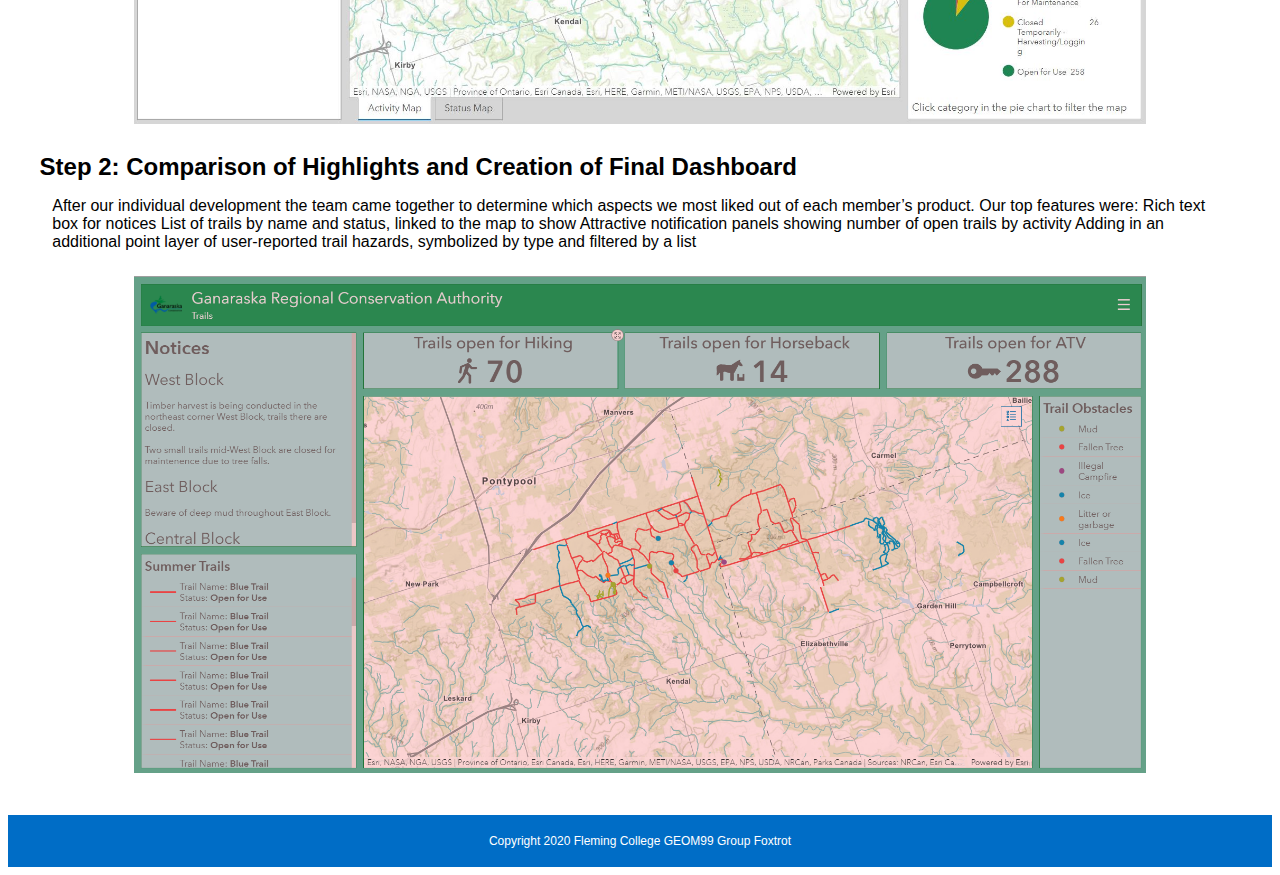
==== commit e635c7bc: "commit on main" ====
--- a/display.html
+++ b/display.html
@@ -1,6 +1,6 @@
 <!DOCTYPE html>
 
-<html>
+<html lang= "en">
 
 <head>
     <meta name="viewport" content="width = device-width, initial-scale = 1.0">
@@ -30,139 +30,128 @@
             </a>
         </div>
     </div>
-    <div class="content">
-        <div class="section">
-            <h1> Step 1: Outlining the Goals and Individual Development using ArcGIS Dashboards
-            </h1>
-            <p>
-                Most of our team had familiarity with Dashboards through previous coursework, but were keen to dive in and
-                explore further functionality applied to this problem. After discussing our broad goals for what we needed it to
-                show, we each
-                configured our own dashboards in parallel. This allowed each group member to work creatively and come up with
-                their own solutions. After this individual exploration we came together as a team to compare and discuss what
-                we'd discovered,
-                and apply the best traits on a final product.
-            </p>
-            <h2>Edyn
-            </h2>
-            <p class="text">
-                Through exploring the widgets that dashboard offers I found that the most useful tool was the “Actions” ability
-                found in the settings of the widgets. This allows users to make filters more observable on the map and allows
-                communication between widgets. This was especially useful for showing individual trails and how many trails were
-                open within specific categories through connecting the indicator widgets with pie chart or list widgets. These
-                actions make information much clearer and simpler for users to interpret and were very easy to implement,
-                however some added functionality such as changing the size of the flash would be a good improvement to the
-                software. The customization of color also allowed for very precise design, as every element of the dashboard
-                including the scroll bars was customizable. Having the ability to use HEX code for the colors allowed for a very
-                wide array of hues to be used and lead to a much more coordinated design.
-            </p>
-        </div>
+
+    <h1> Step 1: Outlining the Goals and Individual Development using ArcGIS Dashboards
+    </h1>
+    <p>
+        Most of our team had familiarity with Dashboards through previous coursework but were keen to dive in and
+        explore further functionality. After discussing our broad goals for what we wanted it to show, we each
+        configured our own dashboard in parallel. This allowed each group member to work creatively and come up with
+        their own solutions.
+    </p>
+
+    <h2>Edyn
+    </h2>
+    <p class="text">
+        Through exploring the widgets that dashboard offers I found that the most useful tool was the “Actions” ability
+        found in the settings of the widgets. This allows users to make filters more observable on the map and allows
+        communication between widgets. This was especially useful for showing individual trails and how many trails were
+        open within specific categories through connecting the indicator widgets with pie chart or list widgets. These
+        actions make information much clearer and simpler for users to interpret and were very easy to implement,
+        however some added functionality such as changing the size of the flash would be a good improvement to the
+        software. The customization of color also allowed for very precise design, as every element of the dashboard
+        including the scroll bars was customizable. Having the ability to use HEX code for the colors allowed for a very
+        wide array of hues to be used and lead to a much more coordinated design.
+    </p>
     <div class="dashboard">
-        <img src="images/Dashboards/EdynsDashboard.JPG" alt="Edyn's Dashboard">
+        <img src="images/Dashboards/EdynsDashboard.JPG" alt="Edyn's Dashboard" >
     </div>
-    <div class="section">
-        <h2>Lianne
-        </h2>
-        <p>
-            The two things I did to customize my dashboard were:
-        </p>
-        <p class="lianneheader">Current Weather Widget</p>
-        <p>
-            Working on this widget, which failed completely, reinforced what I learned about configuration, customization
-            and development. The platforms we chose (ESRI) involved a lot of configuration, but wherever I wanted to do some
-            development, like adding a geoJSON link where the daily weather would automatically pop up on the Dashboard, I
-            ran into big issues with ESRI products simply being a commercial off the shelf product. They’re not very
-            compatible with adding and removing little bits of code for some sort of custom widget. All in all, for a simple
-            app I think configuration is the way to go. But wherever the data gets a bit more complicated, or you are
-            sourcing data from several different open-source websites, like with my weather or where there are more
-            sophisticated integrations, it’s better not to use ESRI products and to instead use an open-source software that
-            allows for development.
-        </p>
-        <p class="lianneheader">Trail Obstacles Layer</p>
-        <p>
-            This layer was a huge success. Field maps is easy to use, quick to configure, and so simple that anyone can set
-            it up and then use it without knowing any programming. This reinforced another main thing I learned throughout
-            this project - ESRI products are extremely simple and intuitive in terms of adding widgets, adding fields, and
-            creating layers. A lot of the logic of where to find different fields follows the layout and options that
-            existing in ArcMap and ArcPro so translating your ArcMap skills into ArcGIS online is easy.
-        </p>
+    <h2>Lianne
+    </h2>
+    <p>
+        The two things I did to customize my dashboard were:
+        <br>
+        1. Current weather widget – I tried to add a widget that drew data from an open source website in order to see
+        the current weather in Ganaraska
+        <br>
+        2. Create a trail obstacles layer – This layer would be able to be edited by anyone from the public who
+        downloads field maps
+        <br>
+        As a group we learned that combining old technology, like file geodatabases, with new technologies, like feature
+        classes hosted entirely in the cloud, is not easy. It’s very difficult to have something from the cloud
+        automatically download into a file geodatabase or an enterprise geodatabase.
+        <br>
+        Current Weather Widget
+        <br>
+
+        Working on this widget, which failed completely, reinforced what I learned about configuration, customization
+        and development. The platforms we chose (ESRI) involved a lot of configuration, but wherever I wanted to do some
+        development, like adding a geoJSON link where the daily weather would automatically pop up on the Dashboard, I
+        ran into big issues with ESRI products simply being a commercial off the shelf product. They’re not very
+        compatible with adding and removing little bits of code for some sort of custom widget. All in all, for a simple
+        app I think configuration is the way to go. But wherever the data gets a bit more complicated, or you are
+        sourcing data from several different open-source websites, like with my weather or where there are more
+        sophisticated integrations, it’s better not to use ESRI products and to instead use an open-source software that
+        allows for development.
+        <br>
+        Trail Obstacles Layer
+        <br>
+
+        This layer was a huge success. Field maps is easy to use, quick to configure, and so simple that anyone can set
+        it up and then use it without knowing any programming. This reinforced another main thing I learned throughout
+        this project - ESRI products are extremely simple and intuitive in terms of adding widgets, adding fields, and
+        creating layers. A lot of the logic of where to find different fields follows the layout and options that
+        existing in ArcMap and ArcPro so translating your ArcMap skills into ArcGIS online is easy.
+    </p>
+    <div class="dashboard">
+        <img src="images/Dashboards/LiannesDashboard.JPG" alt="Lianne's Dashboard" >
     </div>
+    <h2>Lucy
+    </h2>
+    <p>
+        Of all the web GIS solutions that we explored, I found Dashboards to be the most well suited in presenting the
+        trail information we wanted. My original vision for the dashboard was to provide a list of open trails, as well
+        as number of trail type that, when clicked, would highlight the trails on the main map (symbolized by status).
+        since the data we were given was incomplete, a large portion of my time was spent correcting and assigning
+        values to the fields, especially the status and trail names. The issue I ran into while creating the dashboard
+        was that I was able to configure selection actions with the list but not with the indicators that provided
+        activity trail numbers. This provided lless functionality with the indicators and meant cluttering the dashboard
+        if I wanted to include a way for users to select by trail acivity type. I ultimately decided against adding more
+        widgets to keep true to the problem solution, which was to display trail status and hazards (which was added in
+        our final dashboard)
+    </p>
     <div class="dashboard">
-        <img src="images/Dashboards/LiannesDashboard.JPG" alt="Lianne's Dashboard">
+        <img src="images/Dashboards/LucysDashboard.JPG" alt="Lucy's Dashboard" >
     </div>
-    <div class="section">
-        <h2>Lucy
-        </h2>
-        <p>
-            Of all the web GIS solutions that we explored, I found Dashboards to be the most well suited in presenting the
-            trail information we wanted. My original vision for the dashboard was to provide a list of open trails, as well
-            as number of trail type that, when clicked, would highlight the trails on the main map (symbolized by status).
-            Since the data we were given was incomplete, a large portion of my time was spent correcting and assigning
-            values to the fields, especially the status and trail names. The issue I ran into while creating the dashboard
-            was that I was able to configure selection actions with the list but not with the indicators that provided
-            activity trail numbers. This provided less functionality with the indicators and meant cluttering the dashboard
-            if I wanted to include a way for users to select by trail acivity type. My main takeaway from experimenting with
-            Dashboards is that the user interface, while easy and generally customizable, it is not suited for more specific
-            selection functionalities. Something I would like to have been able to do for all widgets are selection actions.
-            I ultimately decided against adding more widgets to keep true to the problem solution, which was to display
-            trail status and hazards (which was added in our final dashboard).
-        </p>
+
+    <h2>Mark
+    </h2>
+    <p>
+        Included a Rich Text Box as a notification board for staff to describe hazards or closures present. This written
+        forum gives more flexibility to present information not explicitly symbolized in the map data
+
+        Having 2 maps stacked on top of each other with tabs to toggle between them was a good use of space, but looked
+        unprofessional if the maps were not at the exact same position. The easiest fix for this was to create one map,
+        then resymbolizing it by the other attribute and saving that as a second map. The key is to not touch either
+        map’s position after this is done, otherwise they would not match up
+
+        Found that using pie charts to symbolize attributes for each map coloured to match the map symbology both
+        functions as a legend (so don’t need to include a second one) and can allow easy filtering to highlight trails
+        of a given activity or status
+    </p>
+    <div class="dashboard">
+        <img src="images/Dashboards/MarksDashboard.JPG" alt="Mark's Dashboard" >
     </div>
+
+    <h1> Step 2: Comparison of Highlights and Creation of Final Dashboard
+    </h1>
+    <p>
+        After our individual development the team came together to determine which aspects we most liked out of each
+        member’s product. Our top features were:
+
+        Rich text box for notices
+
+        List of trails by name and status, linked to the map to show
+
+        Attractive notification panels showing number of open trails by activity
+
+        Adding in an additional point layer of user-reported trail hazards, symbolized by type and filtered by a list
+    </p>
     <div class="dashboard">
-        <img src="images/Dashboards/LucysDashboard.JPG" alt="Lucy's Dashboard">
-    </div>
-    <div class="section">
-        <h2>Mark
-        </h2>
-        <p>
-            I found one simple but effective solution to be incorporate into the dashboard was the rich text box as a
-            notification
-            board for staff to describe hazards or closures present. This written
-            forum gives more flexibility to present information not explicitly symbolized in the map data, and effectively
-            takes the
-            place of the written notification currently on the GRCA website.
-        </p>
-        <p>
-            Second, I found that using pie charts to symbolize attributes for a given map with a matching colour scheme
-            can function as a clear and effective legend. Not only does this negate the need for including a separate legend
-            with the map, but that chart can be used to filter trails of each type, adding more functionality.
-        </p>
-        <p>
-            Finally, having 2 maps stacked on top of each other with tabs to toggle between them was a good use of space,
-            and a
-            given pie chart legend can be connected to its related map for filtering. However, such stacked maps looked
-            unprofessional if the maps were not at the exact same position - even a slight shift in position while switching
-            maps
-            is distracting for the user. The easiest fix for this was to create one map with a given symbology, then
-            resymbolizing
-            it by the other attribute and saving that as a second map without touching the map position at all. As long as
-            neither map's
-            position is changed after that time, you should be okay.
-        </p>
-    </div>
-    <div class="dashboard">
-        <img src="images/Dashboards/MarksDashboard.JPG" alt="Mark's Dashboard">
-    </div>
-    <div class="section">
-        <h1> Step 2: Comparison of Highlights and Creation of Final Dashboard
-        </h1>
-        <p>
-            After our individual development the team came together to determine which aspects we most liked out of each
-            member’s product. Our top features were:
-        </p>
-        <ul>
-            <li>Rich text box for notices</li>
-            <li>List of trails by name and status, linked to the map to show their location</li>
-            <li>Attractive notification panels showing number of open trails by activity</li>
-            <li>Adding in an additional point layer of user-reported trail hazards, symbolized by type and filtered by a
-                list</li>
-        </ul>
-    </div>
-    <div class="dashboard">
-        <img src="images/Dashboards/FinaldashUpdatedv2.PNG" alt="Final Dashboard">
-    </div>
+        <img src="images/Dashboards/FinaldashUpdated.PNG" alt="Final Dashboard" >
     </div>
     <p class="footer"> Copyright 2020 Fleming College GEOM99 Group Foxtrot </p>
+
 </body>
 
 </html>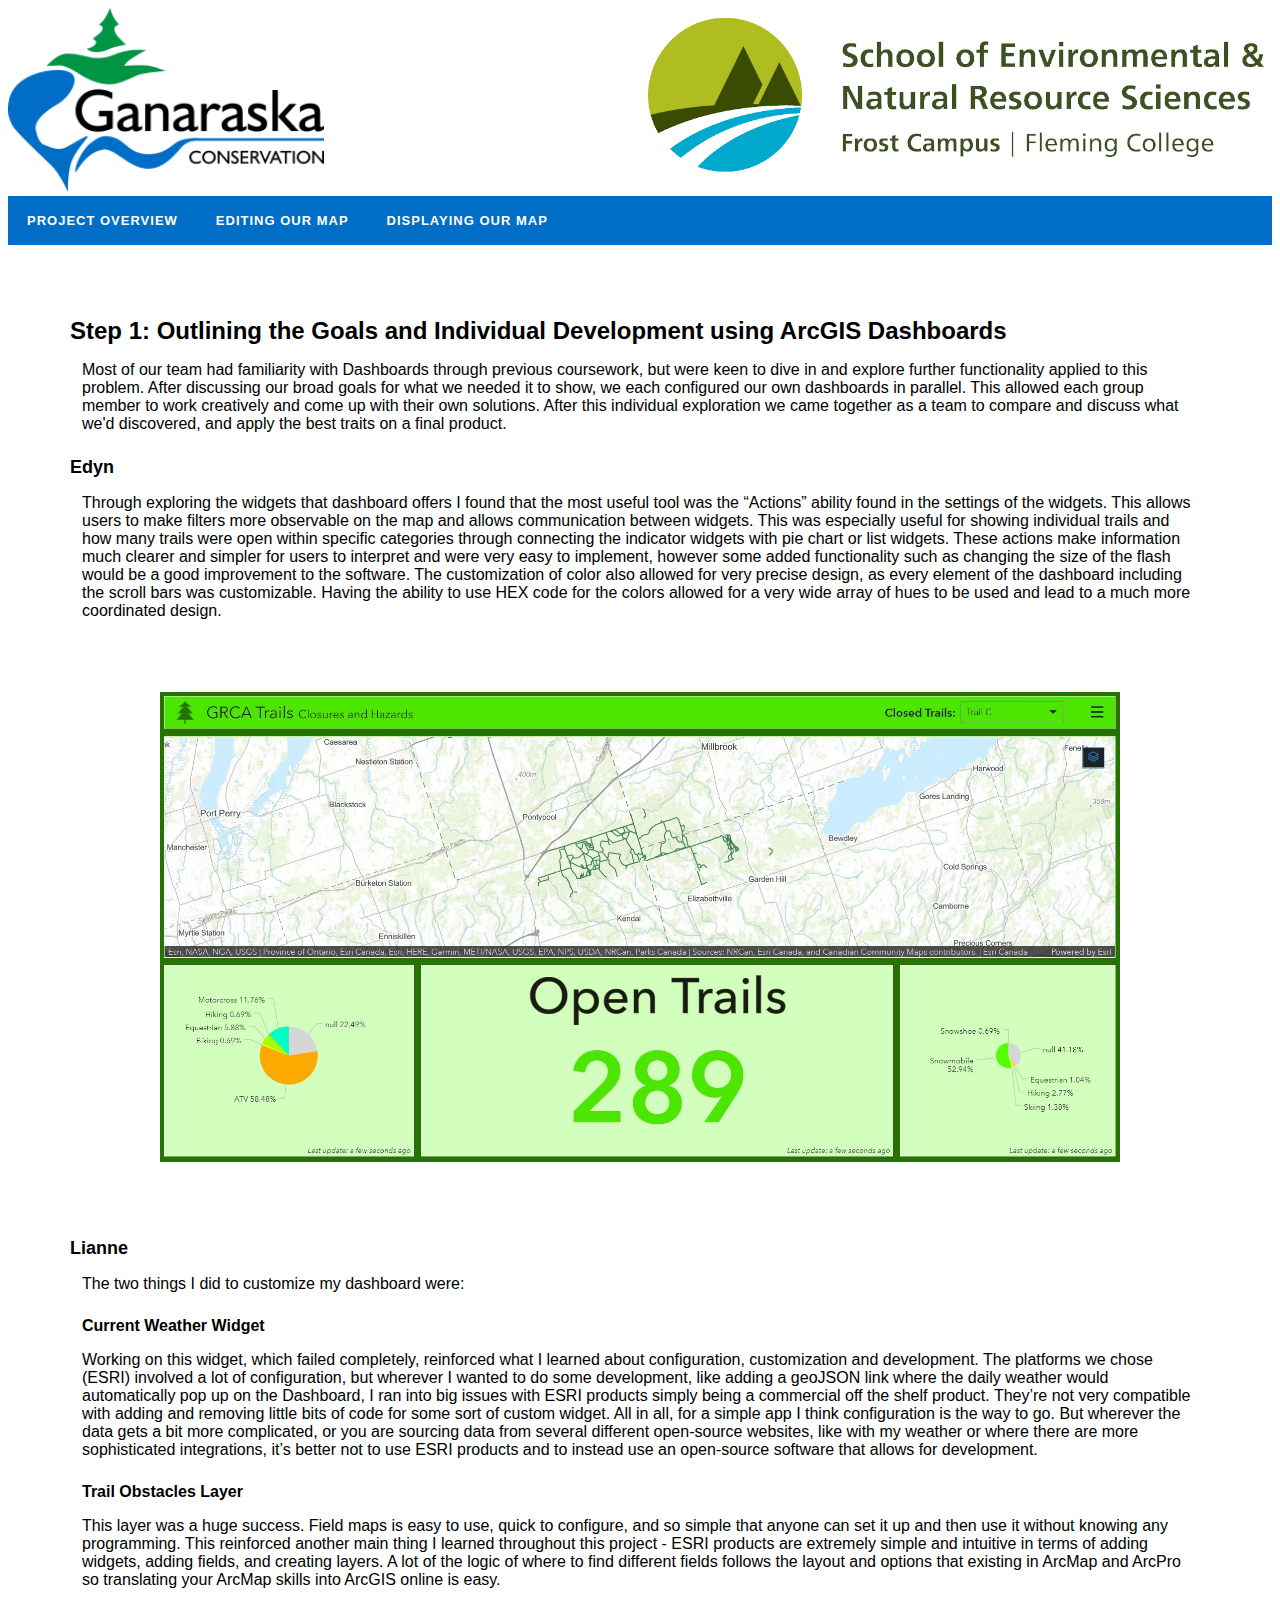
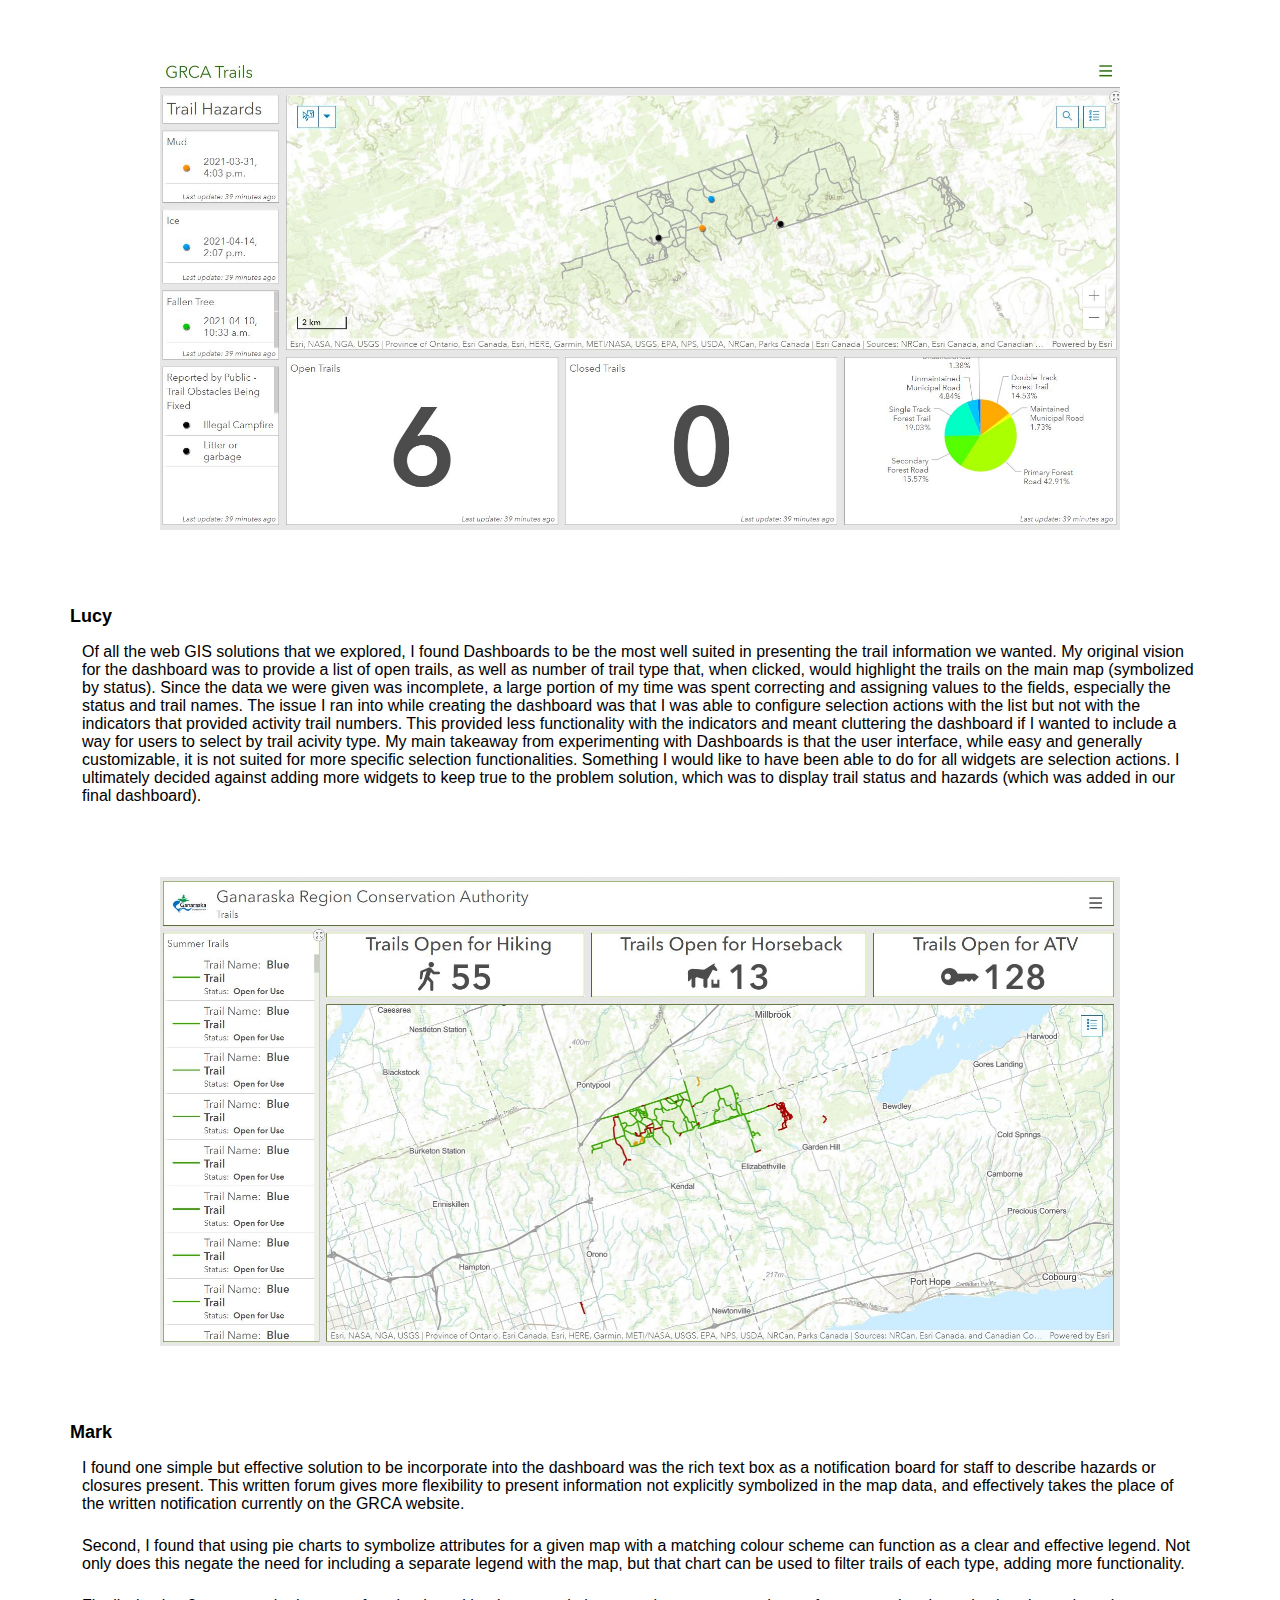
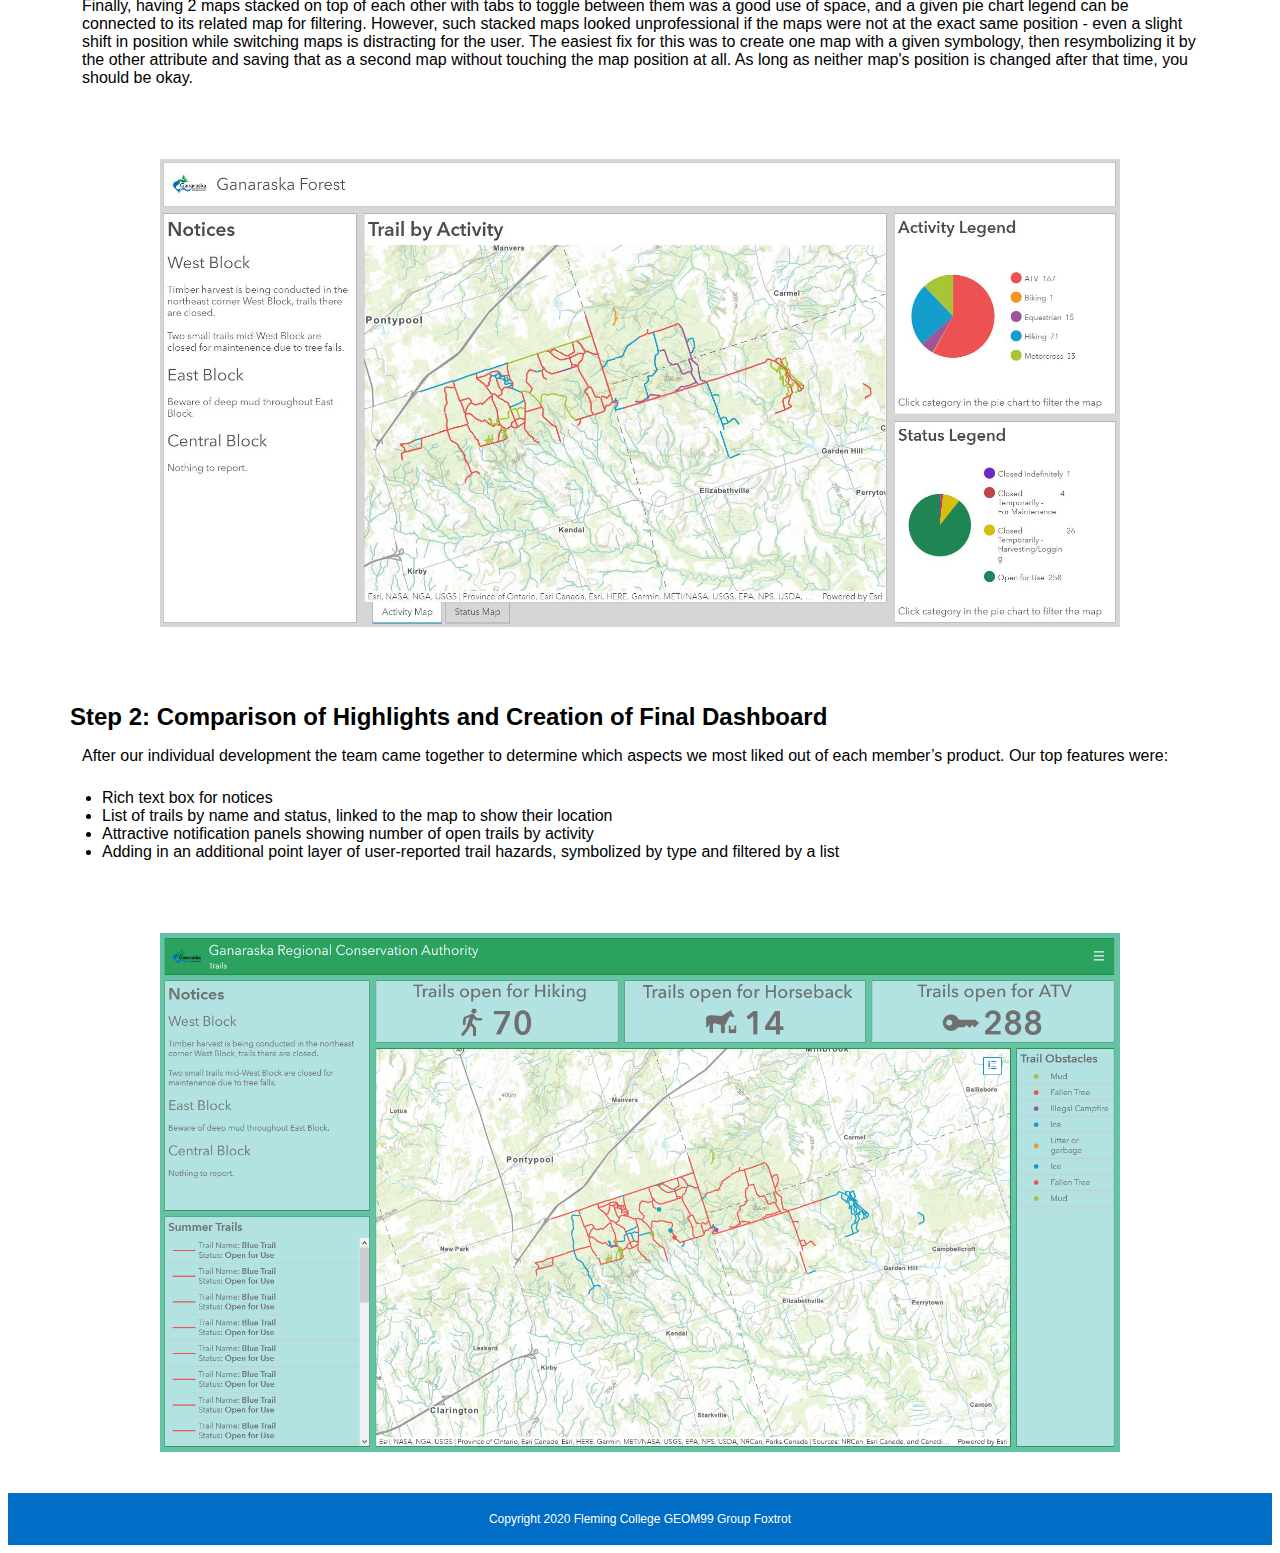
==== commit 238cf409: "Merge branch 'main' of https://github.com/lucylinGIT/geom99webproject into main" ====
--- a/display.html
+++ b/display.html
@@ -30,128 +30,139 @@
             </a>
         </div>
     </div>
-
-    <h1> Step 1: Outlining the Goals and Individual Development using ArcGIS Dashboards
-    </h1>
-    <p>
-        Most of our team had familiarity with Dashboards through previous coursework but were keen to dive in and
-        explore further functionality. After discussing our broad goals for what we wanted it to show, we each
-        configured our own dashboard in parallel. This allowed each group member to work creatively and come up with
-        their own solutions.
-    </p>
-
-    <h2>Edyn
-    </h2>
-    <p class="text">
-        Through exploring the widgets that dashboard offers I found that the most useful tool was the “Actions” ability
-        found in the settings of the widgets. This allows users to make filters more observable on the map and allows
-        communication between widgets. This was especially useful for showing individual trails and how many trails were
-        open within specific categories through connecting the indicator widgets with pie chart or list widgets. These
-        actions make information much clearer and simpler for users to interpret and were very easy to implement,
-        however some added functionality such as changing the size of the flash would be a good improvement to the
-        software. The customization of color also allowed for very precise design, as every element of the dashboard
-        including the scroll bars was customizable. Having the ability to use HEX code for the colors allowed for a very
-        wide array of hues to be used and lead to a much more coordinated design.
-    </p>
+    <div class="content">
+        <div class="section">
+            <h1> Step 1: Outlining the Goals and Individual Development using ArcGIS Dashboards
+            </h1>
+            <p>
+                Most of our team had familiarity with Dashboards through previous coursework, but were keen to dive in and
+                explore further functionality applied to this problem. After discussing our broad goals for what we needed it to
+                show, we each
+                configured our own dashboards in parallel. This allowed each group member to work creatively and come up with
+                their own solutions. After this individual exploration we came together as a team to compare and discuss what
+                we'd discovered,
+                and apply the best traits on a final product.
+            </p>
+            <h2>Edyn
+            </h2>
+            <p class="text">
+                Through exploring the widgets that dashboard offers I found that the most useful tool was the “Actions” ability
+                found in the settings of the widgets. This allows users to make filters more observable on the map and allows
+                communication between widgets. This was especially useful for showing individual trails and how many trails were
+                open within specific categories through connecting the indicator widgets with pie chart or list widgets. These
+                actions make information much clearer and simpler for users to interpret and were very easy to implement,
+                however some added functionality such as changing the size of the flash would be a good improvement to the
+                software. The customization of color also allowed for very precise design, as every element of the dashboard
+                including the scroll bars was customizable. Having the ability to use HEX code for the colors allowed for a very
+                wide array of hues to be used and lead to a much more coordinated design.
+            </p>
+        </div>
     <div class="dashboard">
-        <img src="images/Dashboards/EdynsDashboard.JPG" alt="Edyn's Dashboard" >
+        <img src="images/Dashboards/EdynsDashboard.JPG" alt="Edyn's Dashboard">
     </div>
-    <h2>Lianne
-    </h2>
-    <p>
-        The two things I did to customize my dashboard were:
-        <br>
-        1. Current weather widget – I tried to add a widget that drew data from an open source website in order to see
-        the current weather in Ganaraska
-        <br>
-        2. Create a trail obstacles layer – This layer would be able to be edited by anyone from the public who
-        downloads field maps
-        <br>
-        As a group we learned that combining old technology, like file geodatabases, with new technologies, like feature
-        classes hosted entirely in the cloud, is not easy. It’s very difficult to have something from the cloud
-        automatically download into a file geodatabase or an enterprise geodatabase.
-        <br>
-        Current Weather Widget
-        <br>
-
-        Working on this widget, which failed completely, reinforced what I learned about configuration, customization
-        and development. The platforms we chose (ESRI) involved a lot of configuration, but wherever I wanted to do some
-        development, like adding a geoJSON link where the daily weather would automatically pop up on the Dashboard, I
-        ran into big issues with ESRI products simply being a commercial off the shelf product. They’re not very
-        compatible with adding and removing little bits of code for some sort of custom widget. All in all, for a simple
-        app I think configuration is the way to go. But wherever the data gets a bit more complicated, or you are
-        sourcing data from several different open-source websites, like with my weather or where there are more
-        sophisticated integrations, it’s better not to use ESRI products and to instead use an open-source software that
-        allows for development.
-        <br>
-        Trail Obstacles Layer
-        <br>
-
-        This layer was a huge success. Field maps is easy to use, quick to configure, and so simple that anyone can set
-        it up and then use it without knowing any programming. This reinforced another main thing I learned throughout
-        this project - ESRI products are extremely simple and intuitive in terms of adding widgets, adding fields, and
-        creating layers. A lot of the logic of where to find different fields follows the layout and options that
-        existing in ArcMap and ArcPro so translating your ArcMap skills into ArcGIS online is easy.
-    </p>
+    <div class="section">
+        <h2>Lianne
+        </h2>
+        <p>
+            The two things I did to customize my dashboard were:
+        </p>
+        <p class="lianneheader">Current Weather Widget</p>
+        <p>
+            Working on this widget, which failed completely, reinforced what I learned about configuration, customization
+            and development. The platforms we chose (ESRI) involved a lot of configuration, but wherever I wanted to do some
+            development, like adding a geoJSON link where the daily weather would automatically pop up on the Dashboard, I
+            ran into big issues with ESRI products simply being a commercial off the shelf product. They’re not very
+            compatible with adding and removing little bits of code for some sort of custom widget. All in all, for a simple
+            app I think configuration is the way to go. But wherever the data gets a bit more complicated, or you are
+            sourcing data from several different open-source websites, like with my weather or where there are more
+            sophisticated integrations, it’s better not to use ESRI products and to instead use an open-source software that
+            allows for development.
+        </p>
+        <p class="lianneheader">Trail Obstacles Layer</p>
+        <p>
+            This layer was a huge success. Field maps is easy to use, quick to configure, and so simple that anyone can set
+            it up and then use it without knowing any programming. This reinforced another main thing I learned throughout
+            this project - ESRI products are extremely simple and intuitive in terms of adding widgets, adding fields, and
+            creating layers. A lot of the logic of where to find different fields follows the layout and options that
+            existing in ArcMap and ArcPro so translating your ArcMap skills into ArcGIS online is easy.
+        </p>
+    </div>
     <div class="dashboard">
-        <img src="images/Dashboards/LiannesDashboard.JPG" alt="Lianne's Dashboard" >
+        <img src="images/Dashboards/LiannesDashboard.JPG" alt="Lianne's Dashboard">
     </div>
-    <h2>Lucy
-    </h2>
-    <p>
-        Of all the web GIS solutions that we explored, I found Dashboards to be the most well suited in presenting the
-        trail information we wanted. My original vision for the dashboard was to provide a list of open trails, as well
-        as number of trail type that, when clicked, would highlight the trails on the main map (symbolized by status).
-        since the data we were given was incomplete, a large portion of my time was spent correcting and assigning
-        values to the fields, especially the status and trail names. The issue I ran into while creating the dashboard
-        was that I was able to configure selection actions with the list but not with the indicators that provided
-        activity trail numbers. This provided lless functionality with the indicators and meant cluttering the dashboard
-        if I wanted to include a way for users to select by trail acivity type. I ultimately decided against adding more
-        widgets to keep true to the problem solution, which was to display trail status and hazards (which was added in
-        our final dashboard)
-    </p>
+    <div class="section">
+        <h2>Lucy
+        </h2>
+        <p>
+            Of all the web GIS solutions that we explored, I found Dashboards to be the most well suited in presenting the
+            trail information we wanted. My original vision for the dashboard was to provide a list of open trails, as well
+            as number of trail type that, when clicked, would highlight the trails on the main map (symbolized by status).
+            Since the data we were given was incomplete, a large portion of my time was spent correcting and assigning
+            values to the fields, especially the status and trail names. The issue I ran into while creating the dashboard
+            was that I was able to configure selection actions with the list but not with the indicators that provided
+            activity trail numbers. This provided less functionality with the indicators and meant cluttering the dashboard
+            if I wanted to include a way for users to select by trail acivity type. My main takeaway from experimenting with
+            Dashboards is that the user interface, while easy and generally customizable, it is not suited for more specific
+            selection functionalities. Something I would like to have been able to do for all widgets are selection actions.
+            I ultimately decided against adding more widgets to keep true to the problem solution, which was to display
+            trail status and hazards (which was added in our final dashboard).
+        </p>
+    </div>
     <div class="dashboard">
-        <img src="images/Dashboards/LucysDashboard.JPG" alt="Lucy's Dashboard" >
+        <img src="images/Dashboards/LucysDashboard.JPG" alt="Lucy's Dashboard">
     </div>
-
-    <h2>Mark
-    </h2>
-    <p>
-        Included a Rich Text Box as a notification board for staff to describe hazards or closures present. This written
-        forum gives more flexibility to present information not explicitly symbolized in the map data
-
-        Having 2 maps stacked on top of each other with tabs to toggle between them was a good use of space, but looked
-        unprofessional if the maps were not at the exact same position. The easiest fix for this was to create one map,
-        then resymbolizing it by the other attribute and saving that as a second map. The key is to not touch either
-        map’s position after this is done, otherwise they would not match up
-
-        Found that using pie charts to symbolize attributes for each map coloured to match the map symbology both
-        functions as a legend (so don’t need to include a second one) and can allow easy filtering to highlight trails
-        of a given activity or status
-    </p>
+    <div class="section">
+        <h2>Mark
+        </h2>
+        <p>
+            I found one simple but effective solution to be incorporate into the dashboard was the rich text box as a
+            notification
+            board for staff to describe hazards or closures present. This written
+            forum gives more flexibility to present information not explicitly symbolized in the map data, and effectively
+            takes the
+            place of the written notification currently on the GRCA website.
+        </p>
+        <p>
+            Second, I found that using pie charts to symbolize attributes for a given map with a matching colour scheme
+            can function as a clear and effective legend. Not only does this negate the need for including a separate legend
+            with the map, but that chart can be used to filter trails of each type, adding more functionality.
+        </p>
+        <p>
+            Finally, having 2 maps stacked on top of each other with tabs to toggle between them was a good use of space,
+            and a
+            given pie chart legend can be connected to its related map for filtering. However, such stacked maps looked
+            unprofessional if the maps were not at the exact same position - even a slight shift in position while switching
+            maps
+            is distracting for the user. The easiest fix for this was to create one map with a given symbology, then
+            resymbolizing
+            it by the other attribute and saving that as a second map without touching the map position at all. As long as
+            neither map's
+            position is changed after that time, you should be okay.
+        </p>
+    </div>
     <div class="dashboard">
-        <img src="images/Dashboards/MarksDashboard.JPG" alt="Mark's Dashboard" >
+        <img src="images/Dashboards/MarksDashboard.JPG" alt="Mark's Dashboard">
     </div>
-
-    <h1> Step 2: Comparison of Highlights and Creation of Final Dashboard
-    </h1>
-    <p>
-        After our individual development the team came together to determine which aspects we most liked out of each
-        member’s product. Our top features were:
-
-        Rich text box for notices
-
-        List of trails by name and status, linked to the map to show
-
-        Attractive notification panels showing number of open trails by activity
-
-        Adding in an additional point layer of user-reported trail hazards, symbolized by type and filtered by a list
-    </p>
+    <div class="section">
+        <h1> Step 2: Comparison of Highlights and Creation of Final Dashboard
+        </h1>
+        <p>
+            After our individual development the team came together to determine which aspects we most liked out of each
+            member’s product. Our top features were:
+        </p>
+        <ul>
+            <li>Rich text box for notices</li>
+            <li>List of trails by name and status, linked to the map to show their location</li>
+            <li>Attractive notification panels showing number of open trails by activity</li>
+            <li>Adding in an additional point layer of user-reported trail hazards, symbolized by type and filtered by a
+                list</li>
+        </ul>
+    </div>
     <div class="dashboard">
-        <img src="images/Dashboards/FinaldashUpdated.PNG" alt="Final Dashboard" >
+        <img src="images/Dashboards/FinaldashUpdatedv2.PNG" alt="Final Dashboard">
+    </div>
     </div>
     <p class="footer"> Copyright 2020 Fleming College GEOM99 Group Foxtrot </p>
-
 </body>
 
 </html>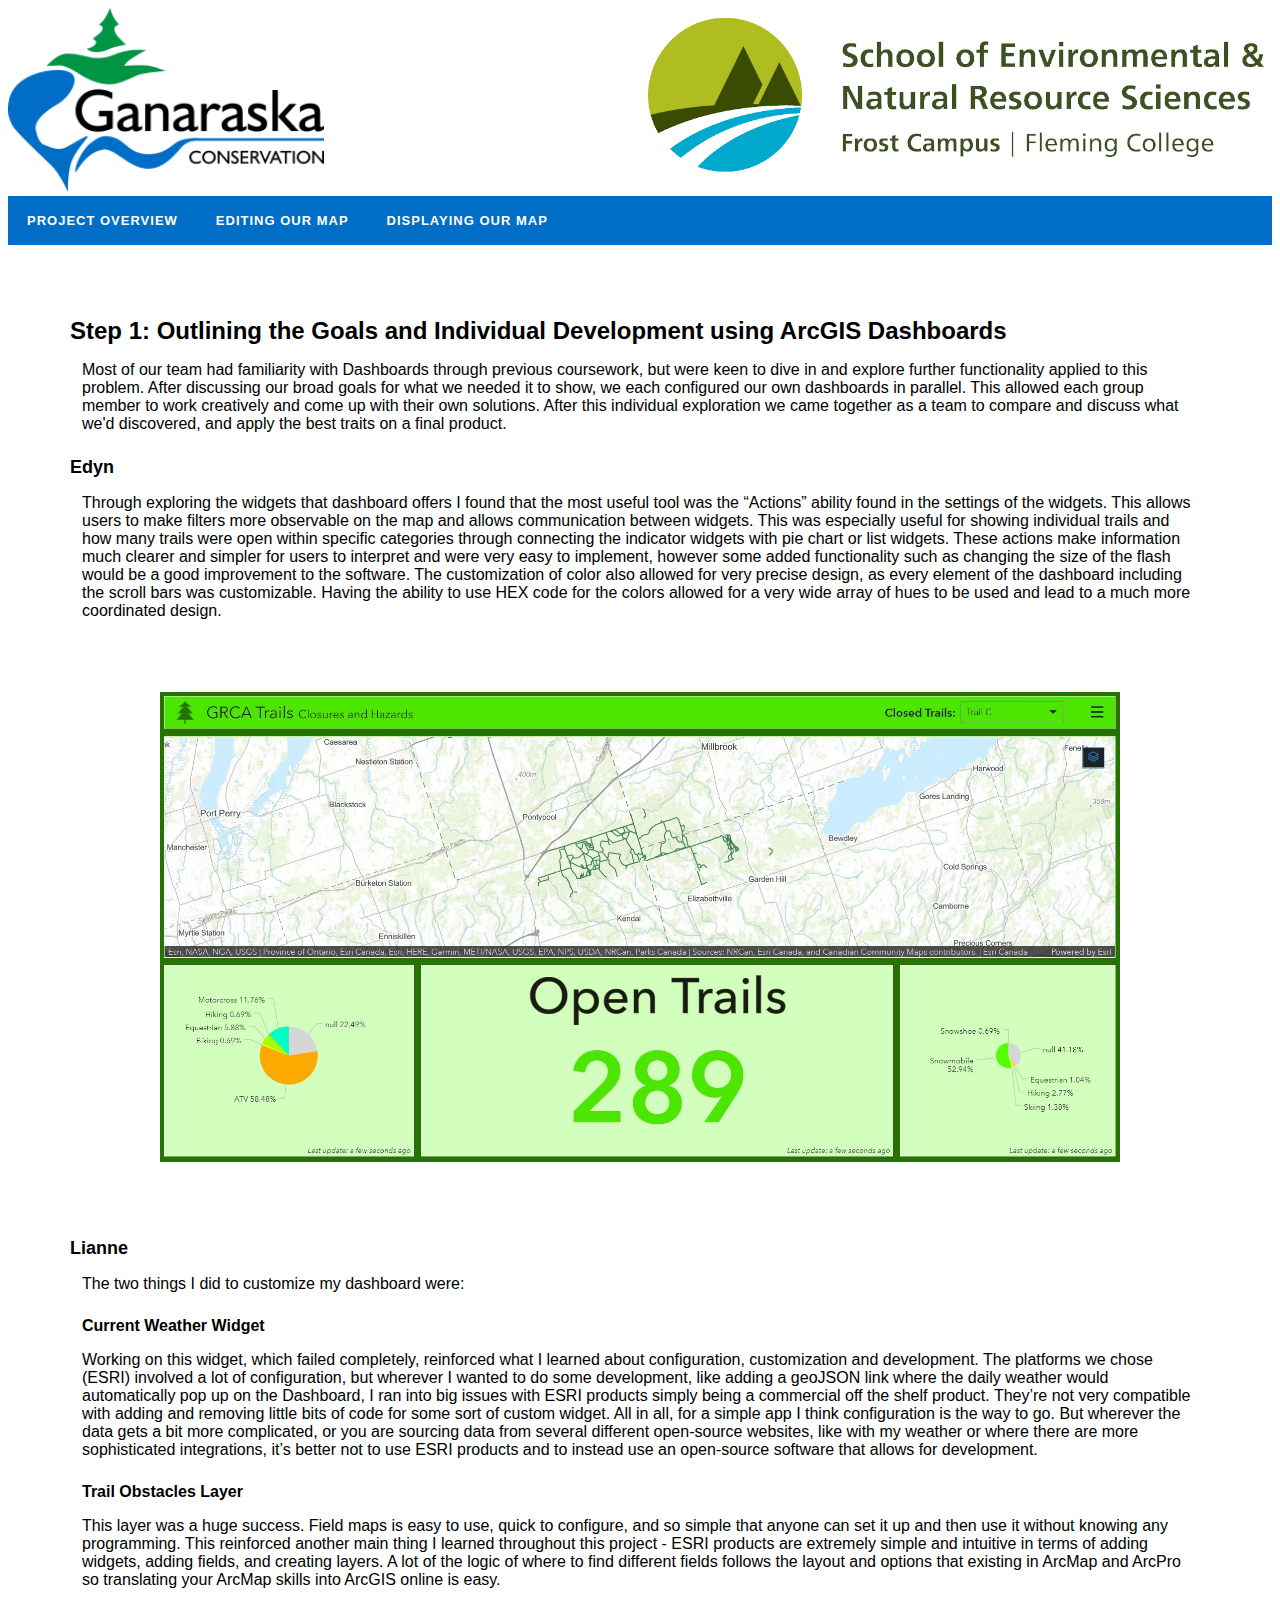
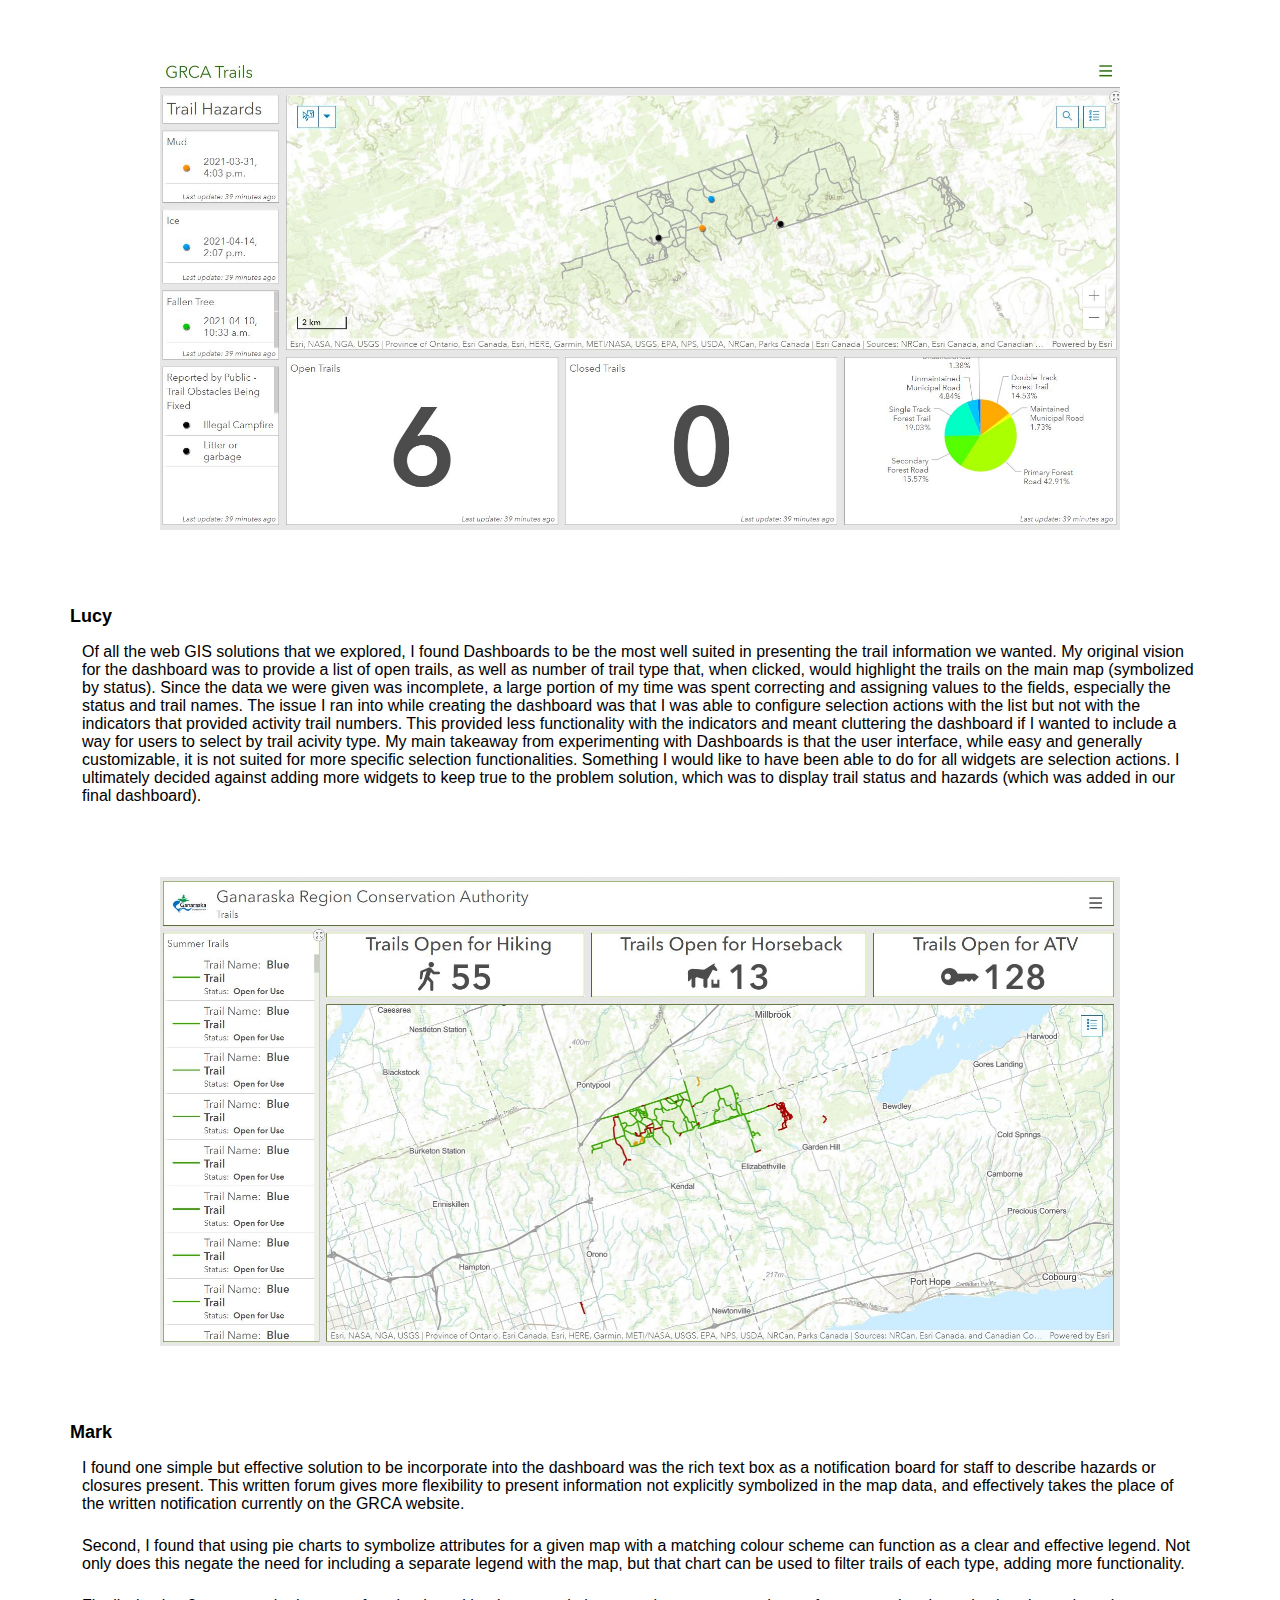
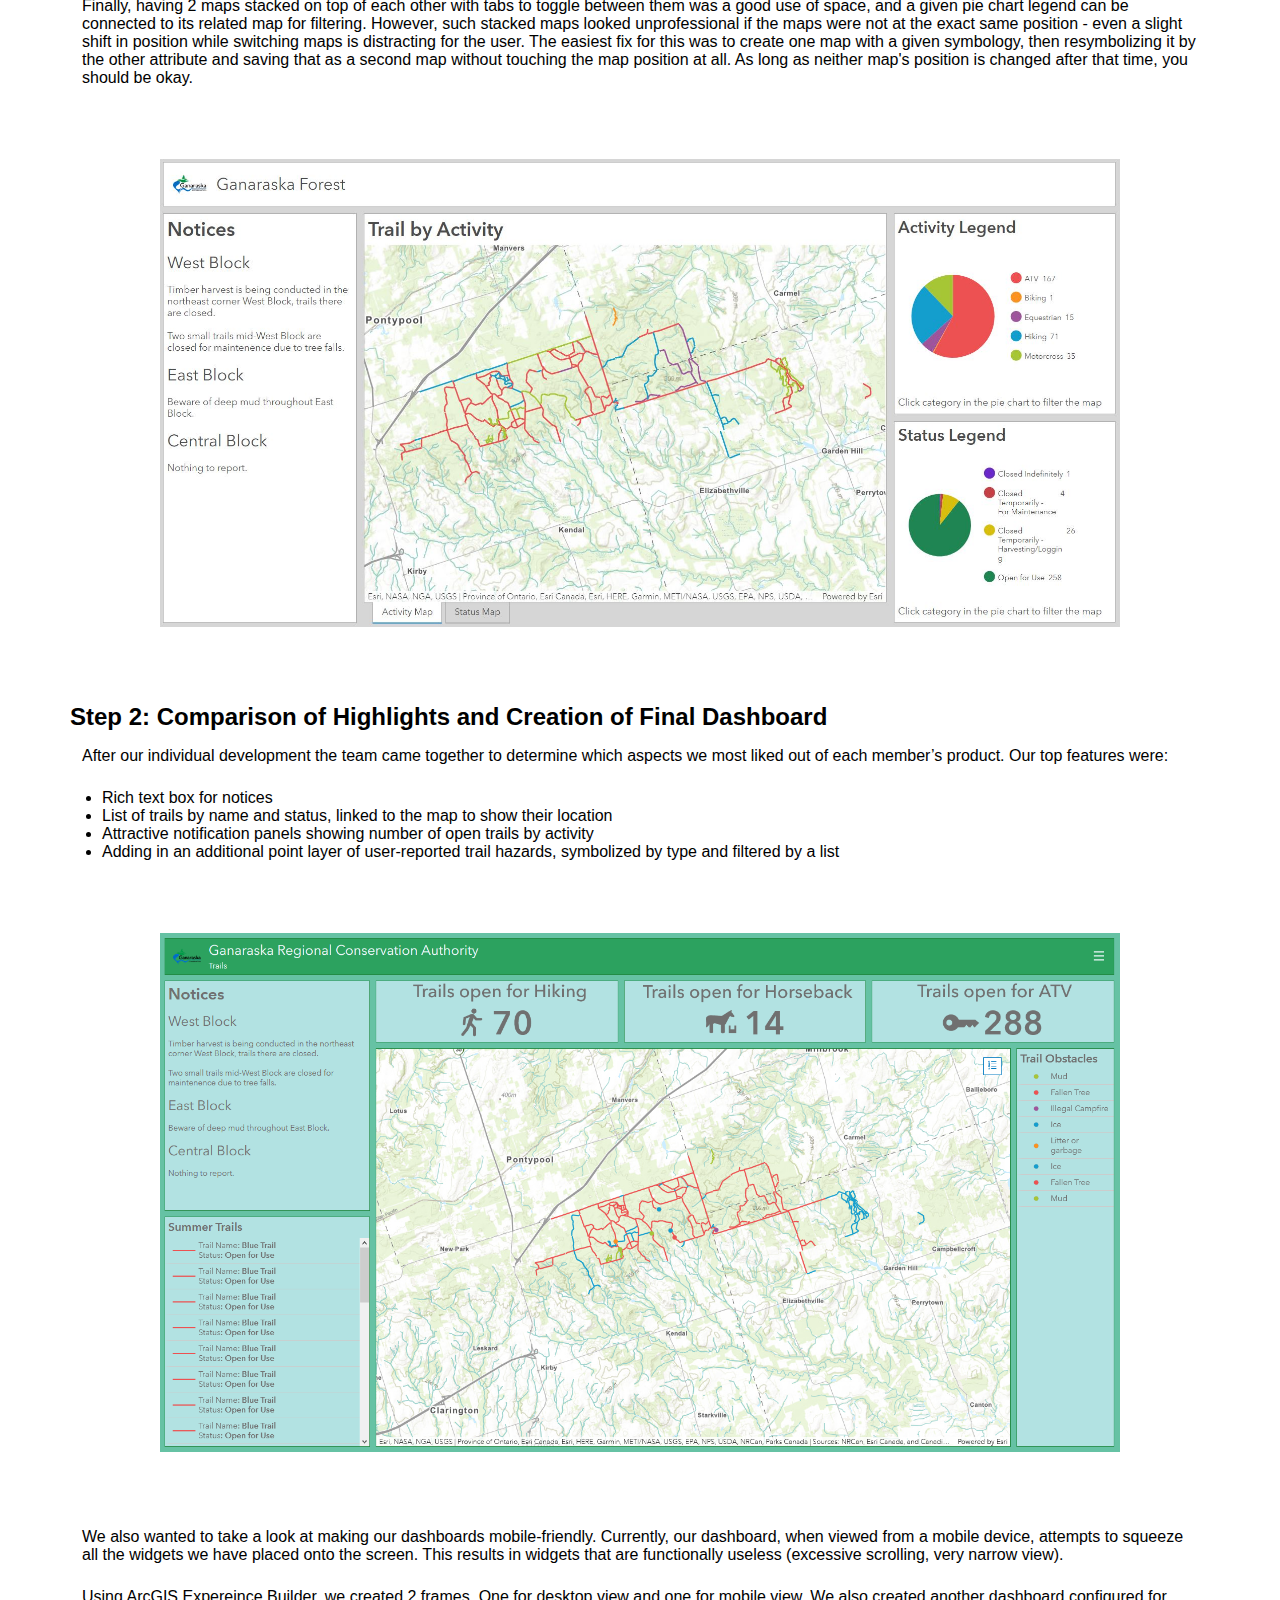
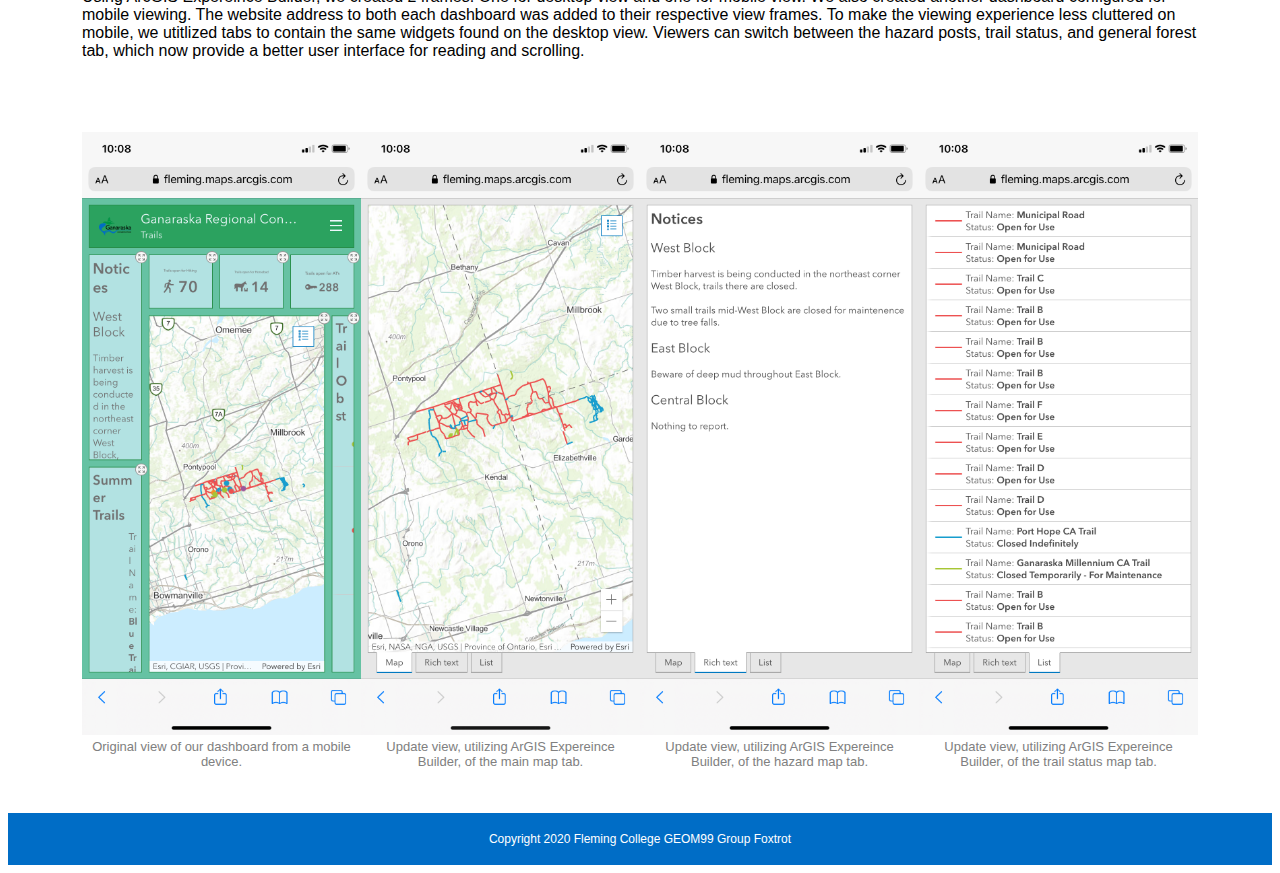
==== commit 40361429: "experience builder added" ====
--- a/display.html
+++ b/display.html
@@ -1,6 +1,6 @@
 <!DOCTYPE html>
 
-<html lang= "en">
+<html lang="en">
 
 <head>
     <meta name="viewport" content="width = device-width, initial-scale = 1.0">
@@ -35,132 +35,216 @@
             <h1> Step 1: Outlining the Goals and Individual Development using ArcGIS Dashboards
             </h1>
             <p>
-                Most of our team had familiarity with Dashboards through previous coursework, but were keen to dive in and
-                explore further functionality applied to this problem. After discussing our broad goals for what we needed it to
+                Most of our team had familiarity with Dashboards through previous coursework, but were keen to dive in
+                and
+                explore further functionality applied to this problem. After discussing our broad goals for what we
+                needed it to
                 show, we each
-                configured our own dashboards in parallel. This allowed each group member to work creatively and come up with
-                their own solutions. After this individual exploration we came together as a team to compare and discuss what
+                configured our own dashboards in parallel. This allowed each group member to work creatively and come up
+                with
+                their own solutions. After this individual exploration we came together as a team to compare and discuss
+                what
                 we'd discovered,
                 and apply the best traits on a final product.
             </p>
             <h2>Edyn
             </h2>
             <p class="text">
-                Through exploring the widgets that dashboard offers I found that the most useful tool was the “Actions” ability
-                found in the settings of the widgets. This allows users to make filters more observable on the map and allows
-                communication between widgets. This was especially useful for showing individual trails and how many trails were
-                open within specific categories through connecting the indicator widgets with pie chart or list widgets. These
-                actions make information much clearer and simpler for users to interpret and were very easy to implement,
-                however some added functionality such as changing the size of the flash would be a good improvement to the
-                software. The customization of color also allowed for very precise design, as every element of the dashboard
-                including the scroll bars was customizable. Having the ability to use HEX code for the colors allowed for a very
+                Through exploring the widgets that dashboard offers I found that the most useful tool was the “Actions”
+                ability
+                found in the settings of the widgets. This allows users to make filters more observable on the map and
+                allows
+                communication between widgets. This was especially useful for showing individual trails and how many
+                trails were
+                open within specific categories through connecting the indicator widgets with pie chart or list widgets.
+                These
+                actions make information much clearer and simpler for users to interpret and were very easy to
+                implement,
+                however some added functionality such as changing the size of the flash would be a good improvement to
+                the
+                software. The customization of color also allowed for very precise design, as every element of the
+                dashboard
+                including the scroll bars was customizable. Having the ability to use HEX code for the colors allowed
+                for a very
                 wide array of hues to be used and lead to a much more coordinated design.
             </p>
         </div>
-    <div class="dashboard">
-        <img src="images/Dashboards/EdynsDashboard.JPG" alt="Edyn's Dashboard">
-    </div>
-    <div class="section">
-        <h2>Lianne
-        </h2>
-        <p>
-            The two things I did to customize my dashboard were:
-        </p>
-        <p class="lianneheader">Current Weather Widget</p>
-        <p>
-            Working on this widget, which failed completely, reinforced what I learned about configuration, customization
-            and development. The platforms we chose (ESRI) involved a lot of configuration, but wherever I wanted to do some
-            development, like adding a geoJSON link where the daily weather would automatically pop up on the Dashboard, I
-            ran into big issues with ESRI products simply being a commercial off the shelf product. They’re not very
-            compatible with adding and removing little bits of code for some sort of custom widget. All in all, for a simple
-            app I think configuration is the way to go. But wherever the data gets a bit more complicated, or you are
-            sourcing data from several different open-source websites, like with my weather or where there are more
-            sophisticated integrations, it’s better not to use ESRI products and to instead use an open-source software that
-            allows for development.
-        </p>
-        <p class="lianneheader">Trail Obstacles Layer</p>
-        <p>
-            This layer was a huge success. Field maps is easy to use, quick to configure, and so simple that anyone can set
-            it up and then use it without knowing any programming. This reinforced another main thing I learned throughout
-            this project - ESRI products are extremely simple and intuitive in terms of adding widgets, adding fields, and
-            creating layers. A lot of the logic of where to find different fields follows the layout and options that
-            existing in ArcMap and ArcPro so translating your ArcMap skills into ArcGIS online is easy.
-        </p>
-    </div>
-    <div class="dashboard">
-        <img src="images/Dashboards/LiannesDashboard.JPG" alt="Lianne's Dashboard">
-    </div>
-    <div class="section">
-        <h2>Lucy
-        </h2>
-        <p>
-            Of all the web GIS solutions that we explored, I found Dashboards to be the most well suited in presenting the
-            trail information we wanted. My original vision for the dashboard was to provide a list of open trails, as well
-            as number of trail type that, when clicked, would highlight the trails on the main map (symbolized by status).
-            Since the data we were given was incomplete, a large portion of my time was spent correcting and assigning
-            values to the fields, especially the status and trail names. The issue I ran into while creating the dashboard
-            was that I was able to configure selection actions with the list but not with the indicators that provided
-            activity trail numbers. This provided less functionality with the indicators and meant cluttering the dashboard
-            if I wanted to include a way for users to select by trail acivity type. My main takeaway from experimenting with
-            Dashboards is that the user interface, while easy and generally customizable, it is not suited for more specific
-            selection functionalities. Something I would like to have been able to do for all widgets are selection actions.
-            I ultimately decided against adding more widgets to keep true to the problem solution, which was to display
-            trail status and hazards (which was added in our final dashboard).
-        </p>
-    </div>
-    <div class="dashboard">
-        <img src="images/Dashboards/LucysDashboard.JPG" alt="Lucy's Dashboard">
-    </div>
-    <div class="section">
-        <h2>Mark
-        </h2>
-        <p>
-            I found one simple but effective solution to be incorporate into the dashboard was the rich text box as a
-            notification
-            board for staff to describe hazards or closures present. This written
-            forum gives more flexibility to present information not explicitly symbolized in the map data, and effectively
-            takes the
-            place of the written notification currently on the GRCA website.
-        </p>
-        <p>
-            Second, I found that using pie charts to symbolize attributes for a given map with a matching colour scheme
-            can function as a clear and effective legend. Not only does this negate the need for including a separate legend
-            with the map, but that chart can be used to filter trails of each type, adding more functionality.
-        </p>
-        <p>
-            Finally, having 2 maps stacked on top of each other with tabs to toggle between them was a good use of space,
-            and a
-            given pie chart legend can be connected to its related map for filtering. However, such stacked maps looked
-            unprofessional if the maps were not at the exact same position - even a slight shift in position while switching
-            maps
-            is distracting for the user. The easiest fix for this was to create one map with a given symbology, then
-            resymbolizing
-            it by the other attribute and saving that as a second map without touching the map position at all. As long as
-            neither map's
-            position is changed after that time, you should be okay.
-        </p>
-    </div>
-    <div class="dashboard">
-        <img src="images/Dashboards/MarksDashboard.JPG" alt="Mark's Dashboard">
-    </div>
-    <div class="section">
-        <h1> Step 2: Comparison of Highlights and Creation of Final Dashboard
-        </h1>
-        <p>
-            After our individual development the team came together to determine which aspects we most liked out of each
-            member’s product. Our top features were:
-        </p>
-        <ul>
-            <li>Rich text box for notices</li>
-            <li>List of trails by name and status, linked to the map to show their location</li>
-            <li>Attractive notification panels showing number of open trails by activity</li>
-            <li>Adding in an additional point layer of user-reported trail hazards, symbolized by type and filtered by a
-                list</li>
-        </ul>
-    </div>
-    <div class="dashboard">
-        <img src="images/Dashboards/FinaldashUpdatedv2.PNG" alt="Final Dashboard">
-    </div>
+        <div class="dashboard">
+            <img src="images/Dashboards/EdynsDashboard.JPG" alt="Edyn's Dashboard">
+        </div>
+        <div class="section">
+            <h2>Lianne
+            </h2>
+            <p>
+                The two things I did to customize my dashboard were:
+            </p>
+            <p class="lianneheader">Current Weather Widget</p>
+            <p>
+                Working on this widget, which failed completely, reinforced what I learned about configuration,
+                customization
+                and development. The platforms we chose (ESRI) involved a lot of configuration, but wherever I wanted to
+                do some
+                development, like adding a geoJSON link where the daily weather would automatically pop up on the
+                Dashboard, I
+                ran into big issues with ESRI products simply being a commercial off the shelf product. They’re not very
+                compatible with adding and removing little bits of code for some sort of custom widget. All in all, for
+                a simple
+                app I think configuration is the way to go. But wherever the data gets a bit more complicated, or you
+                are
+                sourcing data from several different open-source websites, like with my weather or where there are more
+                sophisticated integrations, it’s better not to use ESRI products and to instead use an open-source
+                software that
+                allows for development.
+            </p>
+            <p class="lianneheader">Trail Obstacles Layer</p>
+            <p>
+                This layer was a huge success. Field maps is easy to use, quick to configure, and so simple that anyone
+                can set
+                it up and then use it without knowing any programming. This reinforced another main thing I learned
+                throughout
+                this project - ESRI products are extremely simple and intuitive in terms of adding widgets, adding
+                fields, and
+                creating layers. A lot of the logic of where to find different fields follows the layout and options
+                that
+                existing in ArcMap and ArcPro so translating your ArcMap skills into ArcGIS online is easy.
+            </p>
+        </div>
+        <div class="dashboard">
+            <img src="images/Dashboards/LiannesDashboard.JPG" alt="Lianne's Dashboard">
+        </div>
+        <div class="section">
+            <h2>Lucy
+            </h2>
+            <p>
+                Of all the web GIS solutions that we explored, I found Dashboards to be the most well suited in
+                presenting the
+                trail information we wanted. My original vision for the dashboard was to provide a list of open trails,
+                as well
+                as number of trail type that, when clicked, would highlight the trails on the main map (symbolized by
+                status).
+                Since the data we were given was incomplete, a large portion of my time was spent correcting and
+                assigning
+                values to the fields, especially the status and trail names. The issue I ran into while creating the
+                dashboard
+                was that I was able to configure selection actions with the list but not with the indicators that
+                provided
+                activity trail numbers. This provided less functionality with the indicators and meant cluttering the
+                dashboard
+                if I wanted to include a way for users to select by trail acivity type. My main takeaway from
+                experimenting with
+                Dashboards is that the user interface, while easy and generally customizable, it is not suited for more
+                specific
+                selection functionalities. Something I would like to have been able to do for all widgets are selection
+                actions.
+                I ultimately decided against adding more widgets to keep true to the problem solution, which was to
+                display
+                trail status and hazards (which was added in our final dashboard).
+            </p>
+        </div>
+        <div class="dashboard">
+            <img src="images/Dashboards/LucysDashboard.JPG" alt="Lucy's Dashboard">
+        </div>
+        <div class="section">
+            <h2>Mark
+            </h2>
+            <p>
+                I found one simple but effective solution to be incorporate into the dashboard was the rich text box as
+                a
+                notification
+                board for staff to describe hazards or closures present. This written
+                forum gives more flexibility to present information not explicitly symbolized in the map data, and
+                effectively
+                takes the
+                place of the written notification currently on the GRCA website.
+            </p>
+            <p>
+                Second, I found that using pie charts to symbolize attributes for a given map with a matching colour
+                scheme
+                can function as a clear and effective legend. Not only does this negate the need for including a
+                separate legend
+                with the map, but that chart can be used to filter trails of each type, adding more functionality.
+            </p>
+            <p>
+                Finally, having 2 maps stacked on top of each other with tabs to toggle between them was a good use of
+                space,
+                and a
+                given pie chart legend can be connected to its related map for filtering. However, such stacked maps
+                looked
+                unprofessional if the maps were not at the exact same position - even a slight shift in position while
+                switching
+                maps
+                is distracting for the user. The easiest fix for this was to create one map with a given symbology, then
+                resymbolizing
+                it by the other attribute and saving that as a second map without touching the map position at all. As
+                long as
+                neither map's
+                position is changed after that time, you should be okay.
+            </p>
+        </div>
+        <div class="dashboard">
+            <img src="images/Dashboards/MarksDashboard.JPG" alt="Mark's Dashboard">
+        </div>
+        <div class="section">
+            <h1> Step 2: Comparison of Highlights and Creation of Final Dashboard
+            </h1>
+            <p>
+                After our individual development the team came together to determine which aspects we most liked out of
+                each
+                member’s product. Our top features were:
+            </p>
+            <ul>
+                <li>Rich text box for notices</li>
+                <li>List of trails by name and status, linked to the map to show their location</li>
+                <li>Attractive notification panels showing number of open trails by activity</li>
+                <li>Adding in an additional point layer of user-reported trail hazards, symbolized by type and filtered
+                    by a
+                    list</li>
+            </ul>
+        </div>
+        <div class="dashboard">
+            <img src="images/Dashboards/FinaldashUpdatedv2.PNG" alt="Final Dashboard">
+        </div>
+        <div class="section">
+            <p>
+                We also wanted to take a look at making our dashboards mobile-friendly. Currently, our dashboard, when
+                viewed from a mobile device, attempts to squeeze all the widgets we have placed onto the screen. This
+                results in widgets that are functionally useless (excessive scrolling, very narrow view).
+            </p>
+            <p>
+                Using ArcGIS Expereince Builder, we created 2 frames. One for desktop view and one for mobile view. We
+                also created another dashboard configured for mobile viewing. The website address to both each dashboard
+                was added to their respective view frames. To make the viewing experience less cluttered
+                on mobile, we utitlized tabs to contain the same widgets found on the desktop view. Viewers can switch
+                between the hazard posts, trail status, and general forest tab, which now provide a better user
+                interface for reading and scrolling.
+            </p>
+        </div>
+        <div class="experienceimages">
+            <div class="exp_column">
+                <img src="images\Expbuilder\IMG_0397.PNG" alt="Field Map View" class="experience">
+                <p class="caption">
+                    Original view of our dashboard from a mobile device.
+                </p>
+            </div>
+            <div class="exp_column">
+                <img src="images\Expbuilder\IMG_0398.PNG" alt="Field Map View" class="experience">
+                <p class="caption">
+                    Update view, utilizing ArGIS Expereince Builder, of the main map tab.
+                </p>
+            </div>
+            <div class="exp_column">
+                <img src="images\Expbuilder\IMG_0399.PNG" alt="Field Map View" class="experience">
+                <p class="caption">
+                    Update view, utilizing ArGIS Expereince Builder, of the hazard map tab.
+                </p>
+            </div>
+            <div class="exp_column">
+                <img src="images\Expbuilder\IMG_0400.PNG" alt="Field Map View" class="experience">
+                <p class="caption">
+                    Update view, utilizing ArGIS Expereince Builder, of the trail status map tab.
+                </p>
+            </div>
+        </div>
     </div>
     <p class="footer"> Copyright 2020 Fleming College GEOM99 Group Foxtrot </p>
 </body>
--- a/stylesheet.css
+++ b/stylesheet.css
@@ -229,4 +229,18 @@
 	width: 80%;
 	margin-left: auto;
 	margin-right: auto;
-}+}
+.experienceimages {
+	width: 93%;
+	margin: auto;
+	text-align: center;
+}
+.experienceimages::after {
+	content: "";
+	clear: both;
+	display: table;
+}
+.exp_column {
+	width: 25%;
+	float: left;
+}
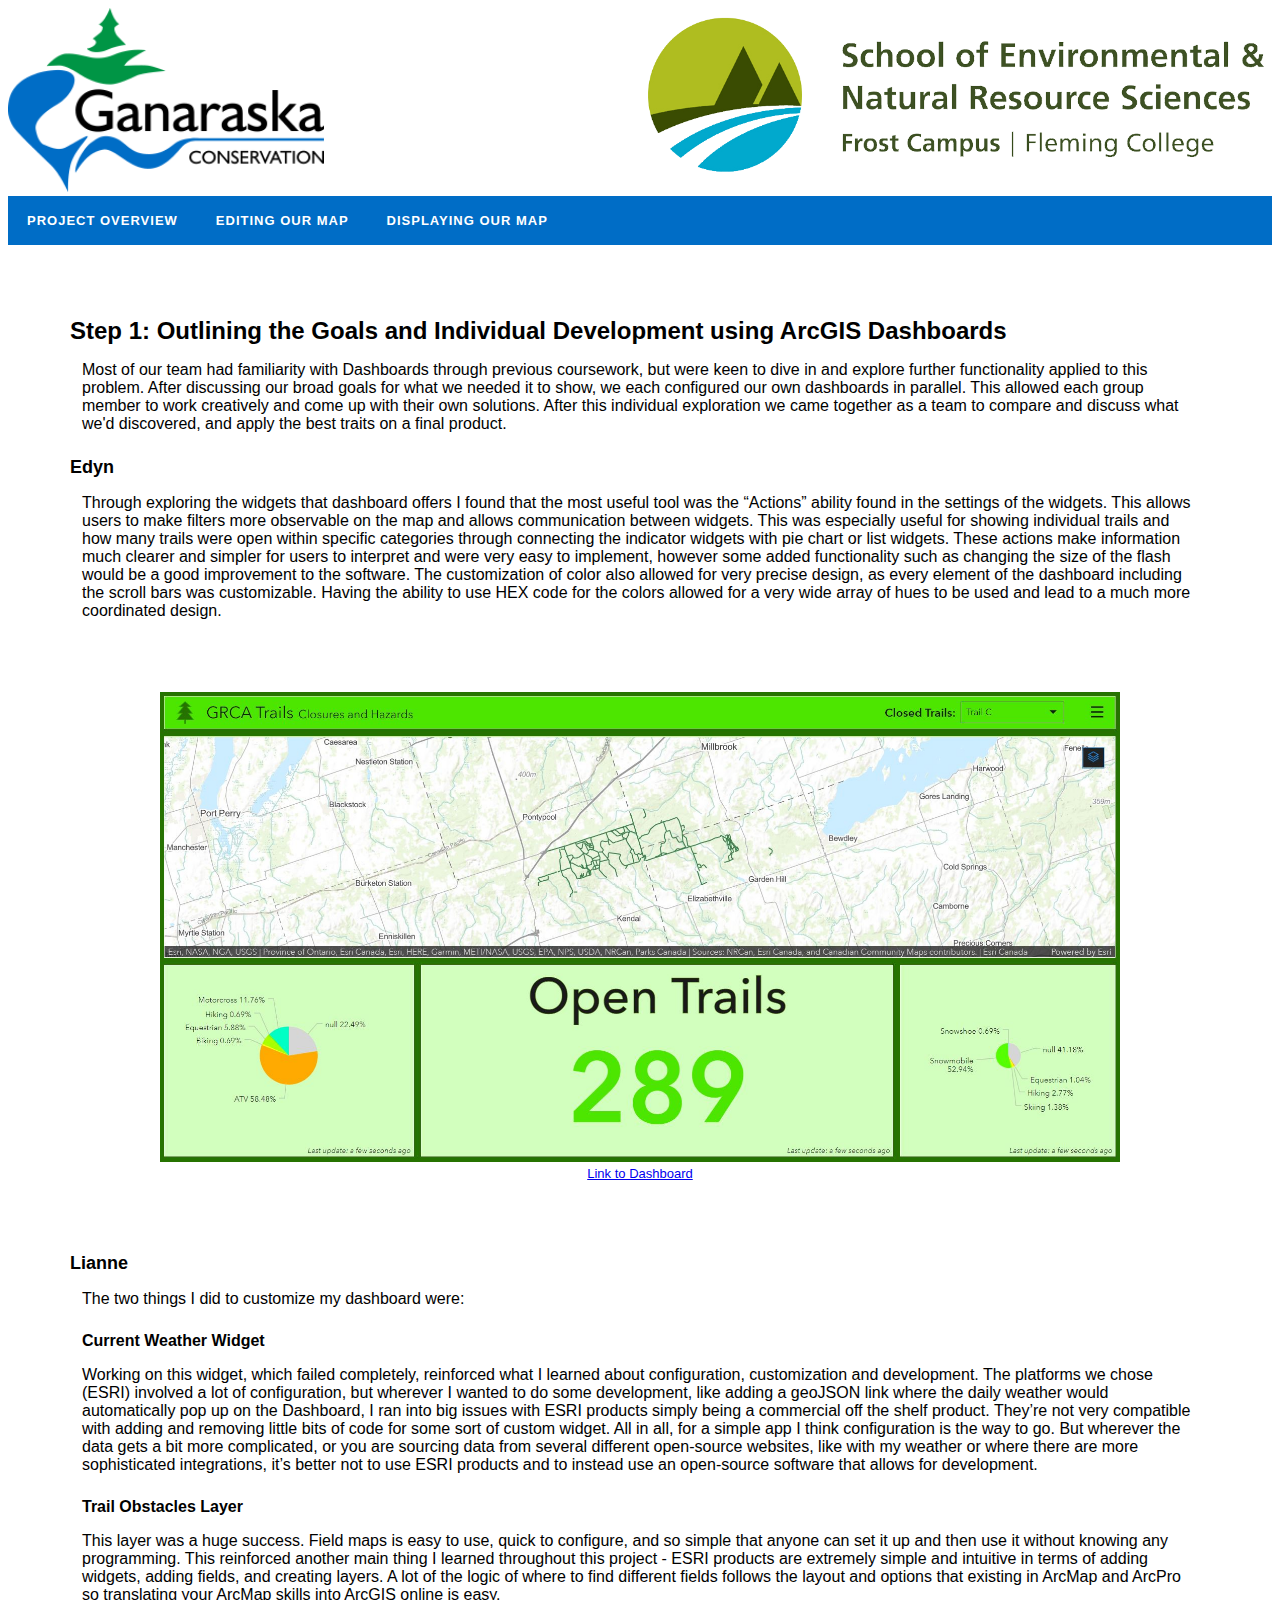
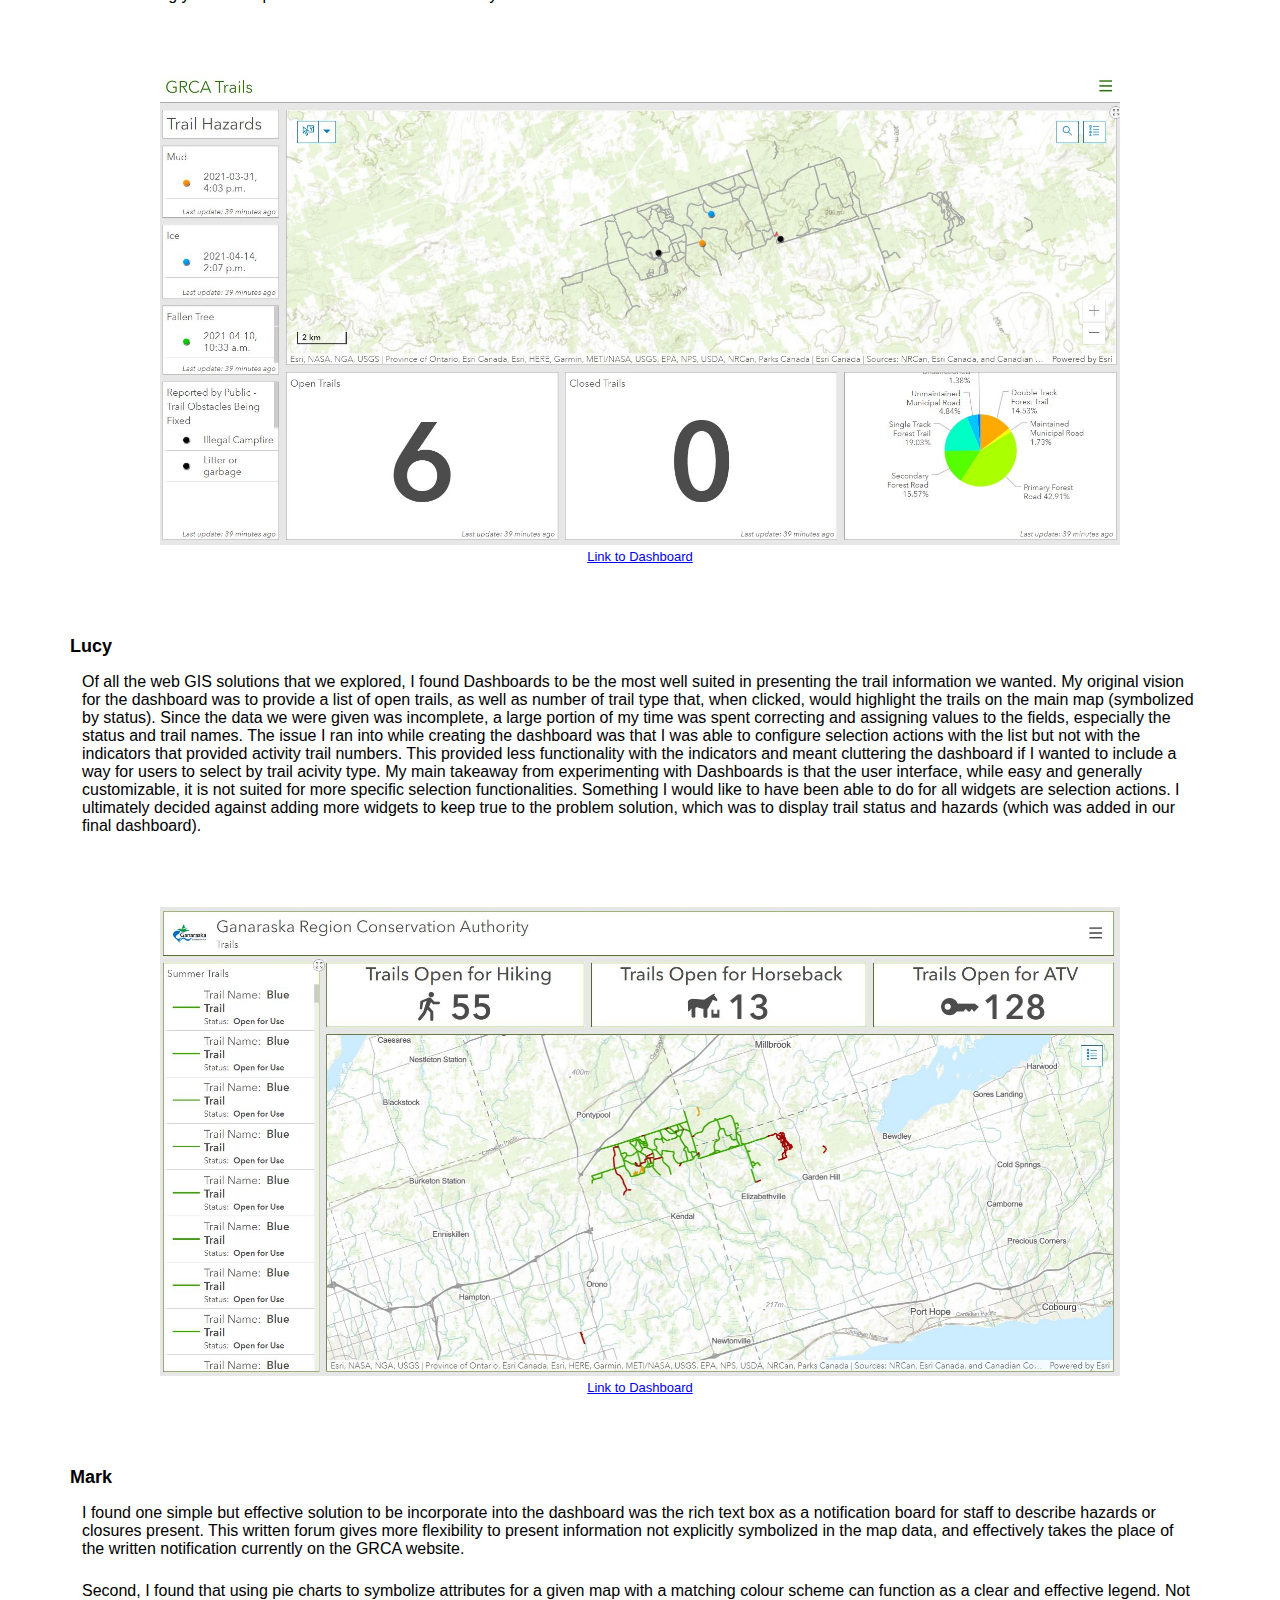
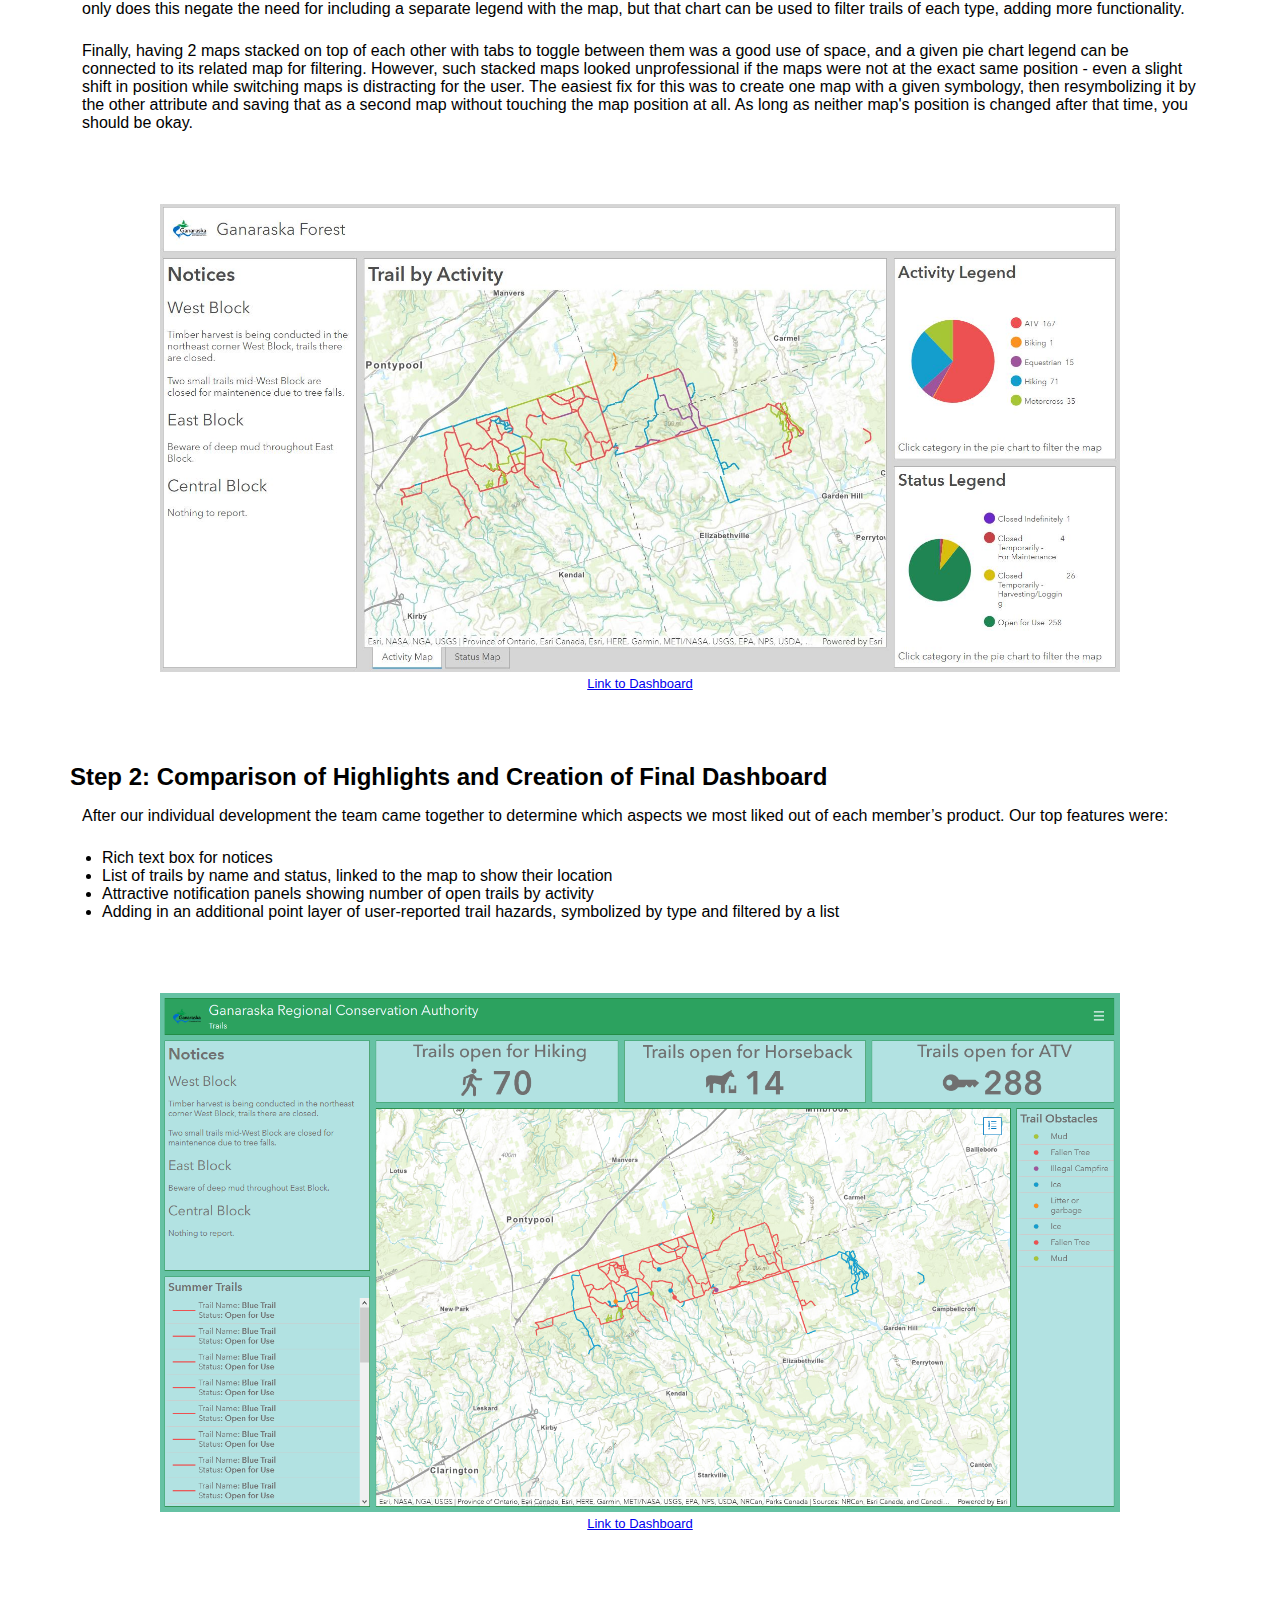
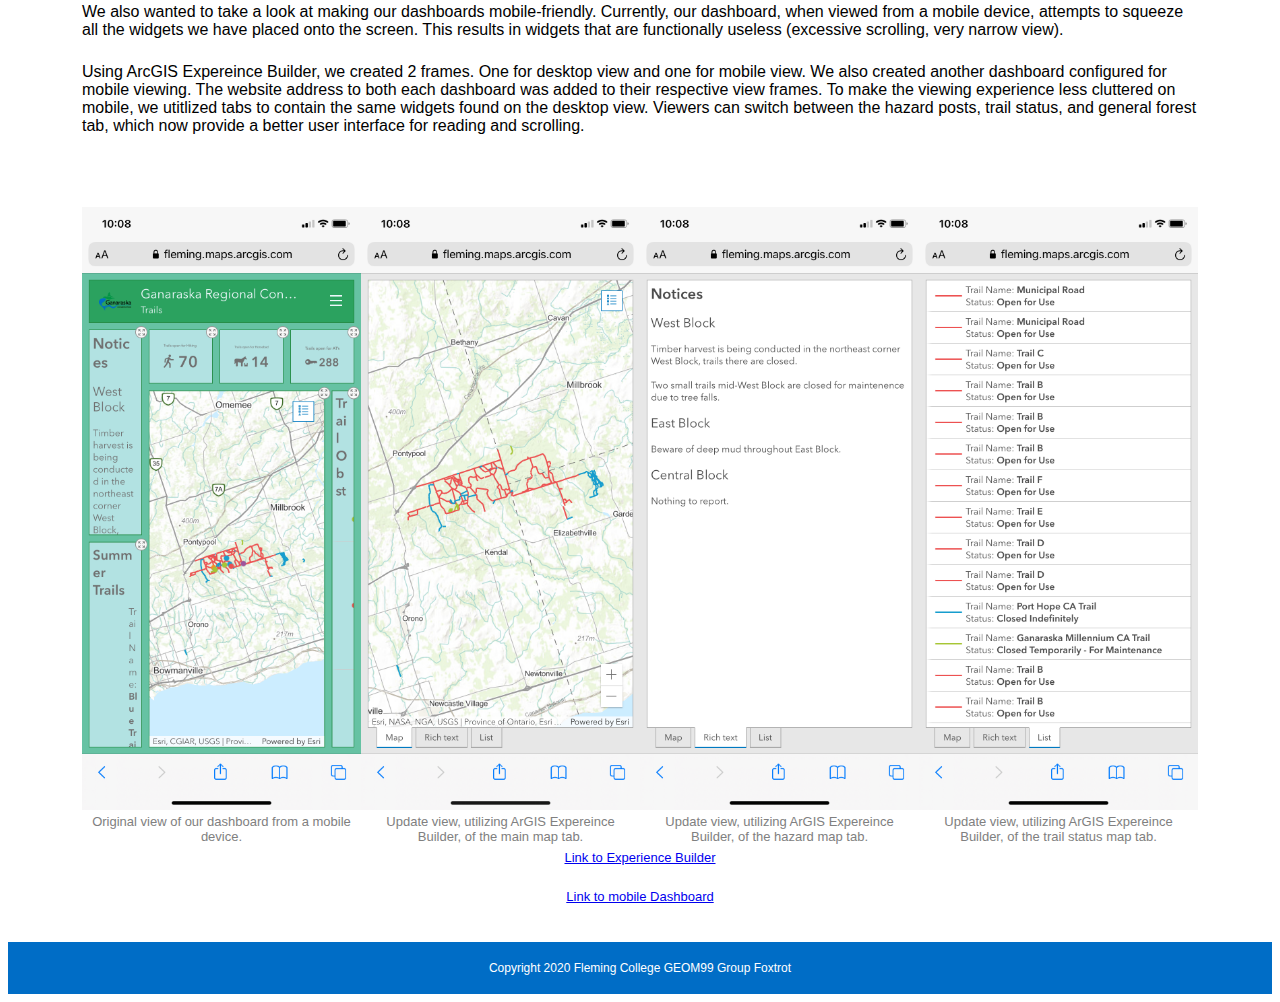
==== commit 887c946d: "added links" ====
--- a/display.html
+++ b/display.html
@@ -15,10 +15,10 @@
     <div class="topanchor">
         <div class="bannerrow">
             <div class="bannercol">
-                <img src="Ganaraska-Region-Conservation-Authority-Logo.png" alt="banner" class="banner">
+                <img src="images/Ganaraska-Region-Conservation-Authority-Logo.png" alt="banner" class="banner">
             </div>
             <div class="bannercol2">
-                <img src="FlemingSENRS_noBackground.png" alt="banner" class="banner">
+                <img src="images/FlemingSENRS_noBackground.png" alt="banner" class="banner">
             </div>
         </div>
         <div class="navbar" id="menu">
@@ -72,6 +72,7 @@
         <div class="dashboard">
             <img src="images/Dashboards/EdynsDashboard.JPG" alt="Edyn's Dashboard">
         </div>
+        <p class="caption"> <a href= "https://fleming.maps.arcgis.com/apps/dashboards/ca17012a62ad417ba26d21bd87d4f01b">Link to Dashboard</a></p>
         <div class="section">
             <h2>Lianne
             </h2>
@@ -112,6 +113,7 @@
         <div class="dashboard">
             <img src="images/Dashboards/LiannesDashboard.JPG" alt="Lianne's Dashboard">
         </div>
+        <p class="caption"> <a href= "https://fleming.maps.arcgis.com/apps/dashboards/b3b69b9e8ebf4b31bdaa48292dca5e76">Link to Dashboard</a></p>
         <div class="section">
             <h2>Lucy
             </h2>
@@ -144,6 +146,7 @@
         <div class="dashboard">
             <img src="images/Dashboards/LucysDashboard.JPG" alt="Lucy's Dashboard">
         </div>
+        <p class="caption"> <a href= "https://fleming.maps.arcgis.com/apps/dashboards/b5557aa906c24d8c83d52a8c4f87685c">Link to Dashboard</a></p> 
         <div class="section">
             <h2>Mark
             </h2>
@@ -184,6 +187,7 @@
         <div class="dashboard">
             <img src="images/Dashboards/MarksDashboard.JPG" alt="Mark's Dashboard">
         </div>
+        <p class="caption"> <a href= "https://fleming.maps.arcgis.com/apps/dashboards/d28b7e87d4714014adfef0bca378a5d7">Link to Dashboard</a></p> 
         <div class="section">
             <h1> Step 2: Comparison of Highlights and Creation of Final Dashboard
             </h1>
@@ -204,6 +208,7 @@
         <div class="dashboard">
             <img src="images/Dashboards/FinaldashUpdatedv2.PNG" alt="Final Dashboard">
         </div>
+        <p class="caption"> <a href= "https://fleming.maps.arcgis.com/apps/dashboards/7996b88ad37e4045a154bef2fe603e06">Link to Dashboard</a></p> 
         <div class="section">
             <p>
                 We also wanted to take a look at making our dashboards mobile-friendly. Currently, our dashboard, when
@@ -245,6 +250,8 @@
                 </p>
             </div>
         </div>
+        <p class="caption"> <a href= "https://experience.arcgis.com/experience/5d7eac1913644c189e4a3f58b878067a">Link to Experience Builder</a></p> 
+        <p class="caption"> <a href= "https://fleming.maps.arcgis.com/apps/dashboards/fab88359025e44099176bc261a500026">Link to mobile Dashboard</a></p> 
     </div>
     <p class="footer"> Copyright 2020 Fleming College GEOM99 Group Foxtrot </p>
 </body>
